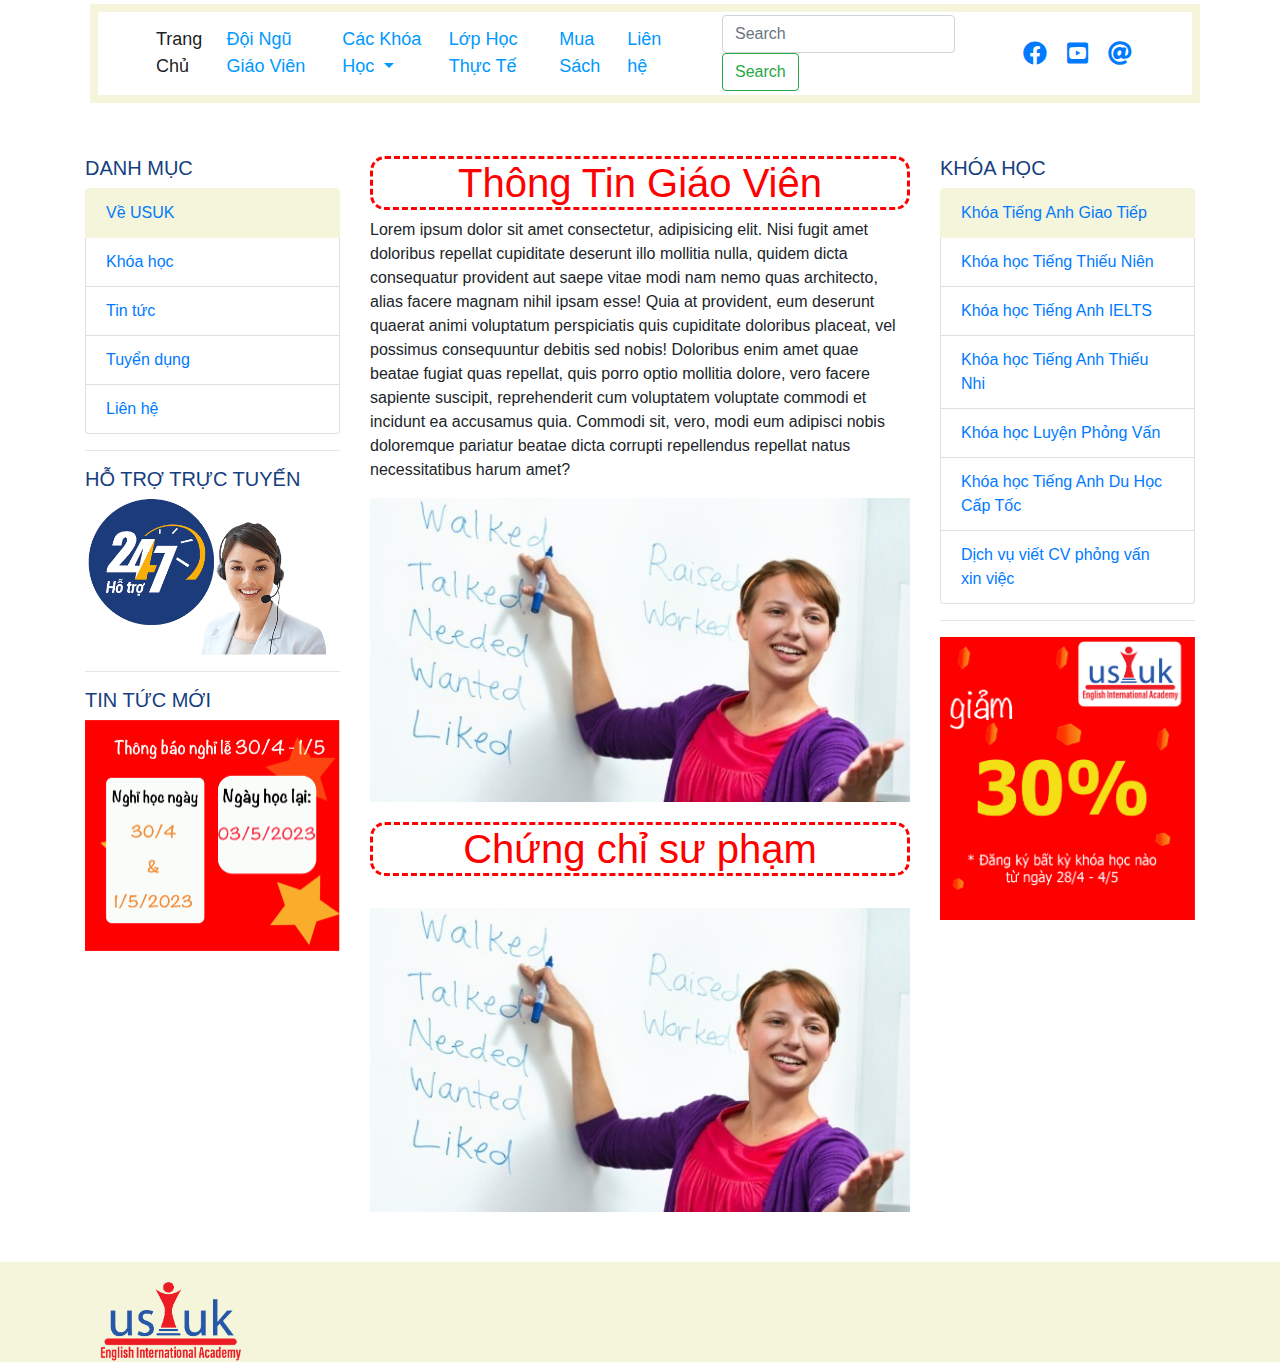
==== index.html @ 17bdf2af "new commit" ====
<!DOCTYPE html>
<html lang="en">
  <head>
    <meta charset="UTF-8" />
    <meta http-equiv="X-UA-Compatible" content="IE=edge" />
    <meta name="viewport" content="width=device-width, initial-scale=1.0" />
    <title>USUK English Cetner</title>

    <link
      rel="stylesheet"
      href="https://cdn.jsdelivr.net/npm/bootstrap@4.0.0/dist/css/bootstrap.min.css"
      integrity="sha384-Gn5384xqQ1aoWXA+058RXPxPg6fy4IWvTNh0E263XmFcJlSAwiGgFAW/dAiS6JXm"
      crossorigin="anonymous"
    />

    <link
      rel="stylesheet"
      href="https://cdn.jsdelivr.net/npm/bootstrap@4.0.0/dist/css/bootstrap.min.css"
      integrity="sha384-Gn5384xqQ1aoWXA+058RXPxPg6fy4IWvTNh0E263XmFcJlSAwiGgFAW/dAiS6JXm"
      crossorigin="anonymous"
    />
    <link
      rel="stylesheet"
      href="https://cdnjs.cloudflare.com/ajax/libs/font-awesome/4.7.0/css/font-awesome.min.css"
    />
    <link rel="stylesheet" href="styles.css" />
    <link
      rel="stylesheet"
      href="https://pro.fontawesome.com/releases/v5.10.0/css/all.css"
    />
  </head>
  <body>
    <div class="nav">
        <!-- <div class="col-sm-3"></div> -->
        <div class="col-sm-12">
          <!-- Nav tabs -->
          <!-- <ul class="nav nav-tabs"> -->
          <nav class="navbar navbar-light" style="border: beige solid 8px">
            <!-- Navbar content -->
            <nav class="navbar navbar-expand-lg navbar-light bg-light">
              <!-- <a class="navbar-brand" href="#">USUK English Center</a> -->
              <button
                class="navbar-toggler"
                type="button"
                data-toggle="collapse"
                data-target="#navbarSupportedContent"
                aria-controls="navbarSupportedContent"
                aria-expanded="false"
                aria-label="Toggle navigation"
              >
                <span class="navbar-toggler-icon"></span>
              </button>
  
              <div class="collapse navbar-collapse" id="navbarSupportedContent">
                <ul class="navbar-nav mr-auto">
                  <li class="nav-item active">
                    <a class="nav-link" href="/index.html"
                      >Trang Chủ<span class="sr-only">(current)</span></a
                    >
                  </li>
                  <li class="nav-item">
                    <a class="nav-link" href="#">Đội Ngũ Giáo Viên</a>
                  </li>
                  <li class="nav-item dropdown">
                    <a
                      class="nav-link dropdown-toggle"
                      href="#"
                      id="navbarDropdown"
                      role="button"
                      data-toggle="dropdown"
                      aria-haspopup="true"
                      aria-expanded="false"
                    >
                      Các Khóa Học
                    </a>
                    <div class="dropdown-menu" aria-labelledby="navbarDropdown">
                      <a class="dropdown-item" href="#">Tiếng Anh Thiếu Nhi</a>
                      <a class="dropdown-item" href="#">Tiếng Anh Thiếu Niên</a>
                      <a class="dropdown-item" href="#">Tiếng Anh Giao Tiếp</a>
                      <a class="dropdown-item" href="#">Luyện Cấp Tốc IELTS</a>
                      <a class="dropdown-item" href="#">Tiếng Anh Phổ Thông</a>
                      <div class="dropdown-divider"></div>
                      <a
                        class="dropdown-item"
                        target="_blank"
                        href="/lienHe.html"
                        >KHÓA SẮP KHAI GIẢNG</a
                      >
                    </div>
                  </li>
                  <!-- <li class="nav-item">
                    <a class="nav-link" href="#">Thành Tích HV Đạt Được</a>
                  </li> -->
                  <li class="nav-item">
                    <a class="nav-link" href="#">Lớp Học Thực Tế</a>
                  </li>
                  <li class="nav-item">
                    <a class="nav-link" href="/shop.html"
                      >Mua Sách</a
                    >
                  </li>
                  <li class="nav-item">
                    <a
                      class="nav-link"
                      target="_blank"
                      href="/lienHe.html"
                      >Liên hệ</a
                    >
                  </li>
                </ul>
                <form class="form-inline my-2 my-lg-0" style="margin-left: 50px">
                  <input
                    class="form-control mr-sm-2"
                    type="search"
                    placeholder="Search"
                    aria-label="Search"
                  />
                  <button
                    class="btn btn-outline-success my-2 my-sm-0"
                    type="submit"
                  >
                    Search
                  </button>
                </form>
  
                <div class="socialmedia">
                  <span style="float: right">
                    <a
                      target="_blank"
                      href="https://www.facebook.com/usukcenterlongthanh"
                    ><i class="fab fa-facebook"></i></a>
                    <a
                      target="_blank"
                      href="https://youtube.com/shorts/Bjj3RxyRH24?feature=share"
                    ><i class="fab fa-youtube-square"></i></a>
                    <a
                      href="mailto:usukenglishcenter@gmail.com"
                    ><i class="fas fa-at"></i></a>
                  </span>
                </div>
              </div>
            </nav>
          </nav>
        </div>
        <!-- <div class="col-sm-3"></div> -->
      </div>

    <div class="container">
      <div class="row">
        <div class="col-sm-3">
          <h5 style="color: #153e7e">DANH MỤC</h5>
          <ul class="list-group">
            <li class="list-group-item active">
              <a href="http://127.0.0.1:5500/thongTinGV.html">Về USUK</a>
            </li>
            <li class="list-group-item"><a href="#">Khóa học</a></li>
            <li class="list-group-item"><a href="#">Tin tức</a></li>
            <li class="list-group-item"><a href="#">Tuyển dụng</a></li>
            <li class="list-group-item">
              <a href="http://127.0.0.1:5500/lienHe.html">Liên hệ</a>
            </li>
          </ul>
          <hr />
          <div>
            <h5 style="color: #153e7e">HỖ TRỢ TRỰC TUYẾN</h5>
            <img
              src="./images/ho-tro.png"
              alt="hotro"
              height="auto"
              width="100%"
              style="position: relative"
            />
          </div>
          <hr />
          <div>
            <h5 style="color: #153e7e">TIN TỨC MỚI</h5>
            <img
              src="./images/thongbaonghi.png"
              alt="thongbaonghile"
              height="auto"
              width="100%"
              style="position: relative"
            />
          </div>
        </div>

        <div class="col-sm-6" style="text-align: center">
          <h1 style="color: red" class="giaoVien">Thông Tin Giáo Viên</h1>
          <p style="text-align: left">
            Lorem ipsum dolor sit amet consectetur, adipisicing elit. Nisi fugit
            amet doloribus repellat cupiditate deserunt illo mollitia nulla,
            quidem dicta consequatur provident aut saepe vitae modi nam nemo
            quas architecto, alias facere magnam nihil ipsam esse! Quia at
            provident, eum deserunt quaerat animi voluptatum perspiciatis quis
            cupiditate doloribus placeat, vel possimus consequuntur debitis sed
            nobis! Doloribus enim amet quae beatae fugiat quas repellat, quis
            porro optio mollitia dolore, vero facere sapiente suscipit,
            reprehenderit cum voluptatem voluptate commodi et incidunt ea
            accusamus quia. Commodi sit, vero, modi eum adipisci nobis
            doloremque pariatur beatae dicta corrupti repellendus repellat natus
            necessitatibus harum amet?
          </p>

          <img
            alt="teacher"
            src="./images/teacher.jpeg"
            height="auto"
            width="100%"
            style="position: relative"
          />
          <br />
          <div class="chungchi">
            <h1 style="color: red" class="giaoVien">Chứng chỉ sư phạm</h1>
            <br />
            <img
              alt="teacher"
              src="./images/teacher.jpeg"
              height="auto"
              width="100%"
              style="position: relative"
            />
          </div>
        </div>

        <div class="col-sm-3">
          <h5 style="color: #153e7e">KHÓA HỌC</h5>
          <ul class="list-group">
            <li class="list-group-item active">
              <a href="#">Khóa Tiếng Anh Giao Tiếp</a>
            </li>
            <li class="list-group-item">
              <a href="#">Khóa học Tiếng Thiếu Niên</a>
            </li>
            <li class="list-group-item">
              <a href="#">Khóa học Tiếng Anh IELTS</a>
            </li>
            <li class="list-group-item">
              <a href="#">Khóa học Tiếng Anh Thiếu Nhi</a>
            </li>
            <li class="list-group-item">
              <a href="#">Khóa học Luyện Phỏng Vấn</a>
            </li>
            <li class="list-group-item">
              <a href="#">Khóa học Tiếng Anh Du Học Cấp Tốc</a>
            </li>
            <li class="list-group-item">
              <a href="#">Dịch vụ viết CV phỏng vấn xin việc</a>
            </li>
          </ul>
          <hr />

          <img
            src="./images/PROMOTION.png"
            alt="khuyenmai"
            height="auto"
            width="100%"
            style="position: relative"
          />
        </div>
      </div>
    </div>

    <!-- footer -->

    <footer class="footer">
      <!-- Copyright -->
      <!-- <div class="footer-copyright text-center py-3">
      <a href="#" style="color: yellow;"> USUK ENGLISH CENTER</a>
      <h6>19 Hai Bà Trưng, Long Thành, Đồng Nai</h6>
    </div> -->
      <div>
        <div class="container">
          <div class="row">
            <div class="col-9">
              <div class="container">
                <div class="row">
                  <div class="col-3">
                    <img
                      src="./images/logousk.png"
                      style="height: 80px; width: auto"
                    />
                  </div>
                  <!-- <div class="col-9">
                    <ul style="list-style:none;">
                      <li>Phone: 090 222 7765</li>
                      <li>Email:usukenglishcenter@gmail.com</li>
                      <li>Address: 19 Hai Ba Trung, Long Thanh, Dong Nai</li>
                      <li></li>
                      <li></li>
                    </ul>  
                  </div> -->
                </div>
              </div>
              <div class="col-3">
                <!-- <div class="socialmediafooter">
                  <span >
                    <a
                      target="_blank"
                      href="https://www.facebook.com/usukcenterlongthanh"
                      class="fa fa-facebook"
                    ></a>
                    <a
                      target="_blank"
                      href="https://youtube.com/shorts/Bjj3RxyRH24?feature=share"
                      class="fa fa-youtube"
                    ></a>
                    <a
                      href="mailto:usukenglishcenter@gmail.com"
                      class="fa fa-envelope"
                    ></a>
                  </span>
                </div> -->
              </div>
            </div>
          </div>
        </div>
      </div>
      <!-- Copyright -->
    </footer>

    <script
      src="https://code.jquery.com/jquery-3.2.1.slim.min.js"
      integrity="sha384-KJ3o2DKtIkvYIK3UENzmM7KCkRr/rE9/Qpg6aAZGJwFDMVNA/GpGFF93hXpG5KkN"
      crossorigin="anonymous"
    ></script>
    <script
      src="https://cdn.jsdelivr.net/npm/popper.js@1.12.9/dist/umd/popper.min.js"
      integrity="sha384-ApNbgh9B+Y1QKtv3Rn7W3mgPxhU9K/ScQsAP7hUibX39j7fakFPskvXusvfa0b4Q"
      crossorigin="anonymous"
    ></script>
    <script
      src="https://cdn.jsdelivr.net/npm/bootstrap@4.0.0/dist/js/bootstrap.min.js"
      integrity="sha384-JZR6Spejh4U02d8jOt6vLEHfe/JQGiRRSQQxSfFWpi1MquVdAyjUar5+76PVCmYl"
      crossorigin="anonymous"
    ></script>
  </body>
</html>
---- styles.css ----
@import url("https://fonts.googleapis.com/css2?family=Spartan:wght@100;200;300;400;500;600;700;800;900&display=swap");

html {
    box-sizing: border-box;
}

.nav {
    margin-bottom: 50px;
    font-size: large;
    padding-left: 25px;
    padding-right: 15px;
}

.giaoVien {
    border-style: dashed;
    /* background-color:#cc99ff; */
    border-radius: 15px;
}

.chungchi {
    margin-top: 20px;
}

.footer {
    background-color: beige;
    height: 100px;
    width: auto;
    padding-top: 20px;
    margin-top: 50px;
}

.navbar navbar-light {
    margin-right: 0%;
    margin-left: 0%;
}

.navbar {
    padding: 0em 0em;
    margin: 0.2em 0.5em;
    margin-left: 50px;
    margin-right: 50px;
}

.bg-light {
    background-color: white !important;
}

.dropdown-menu:hover {
    color: red;
}

.navbar-light .navbar-nav .nav-link {
    color: #0099ff;
}

.navbar-light .navbar-nav .nav-link.disabled {
    color: #0099ff;
}

.socialmedia span {
    display: flex;
    align-items: center;
    justify-content: center;
}

.socialmedia a {
    display: grid;
    list-style: none;
    padding: 10px;
    position: relative;
}

.socialmedia i {
    padding: 0;
    font-size: 24px;
}


/* form */

body {
    font-family: Arial, Helvetica, sans-serif;
}

* {
    box-sizing: border-box;
}

/* Style inputs */
input[type="text"],
select,
textarea {
    width: 100%;
    padding: 12px;
    border: 1px solid #ccc;
    margin-top: 6px;
    margin-bottom: 16px;
    resize: vertical;
}

input[type="email"],
select,
textarea {
    width: 100%;
    padding: 12px;
    border: 1px solid #ccc;
    margin-top: 6px;
    margin-bottom: 16px;
    resize: vertical;
}

input[type="number"],
select,
textarea {
    width: 100%;
    padding: 12px;
    border: 1px solid #ccc;
    margin-top: 6px;
    margin-bottom: 16px;
    resize: vertical;
}

input[type="submit"] {
    background-color: #04aa6d;
    color: white;
    padding: 12px 20px;
    border: none;
    cursor: pointer;
}

input[type="submit"]:hover {
    background-color: #45a049;
}

/* Style the container/contact section */
.lienhethongtin .container {
    border-radius: 5px;
    background-color: #f2f2f2;
    padding: 10px;
}

/* Create two columns that float next to eachother */
.column {
    float: left;
    width: 50%;
    margin-top: 6px;
    padding: 20px;
}

/* Clear floats after the columns */
.row:after {
    content: "";
    display: table;
    clear: both;
}

/* Responsive layout - when the screen is less than 600px wide, make the two columns stack on top of each other instead of next to each other */
@media screen and (max-width: 600px) {

    .column,
    input[type="submit"] {
        width: 100%;
        margin-top: 0;
    }
}

/* lienhenchungtoi */
.lienhechungtoi {
    margin-left: 20px;
    margin-right: 20px;
}

table.center {
    margin-left: auto;
    margin-right: auto;
}

/* footer */
.footer {
    background-color: beige;
    height: 100px;
    width: auto;
    padding-top: 20px;
    margin-top: 50px;
}

html {
    box-sizing: border-box;
}

.nav {
    margin-bottom: 50px;
    font-size: large;
    padding-left: 25px;
    padding-right: 15px;
}

.giaoVien {
    border-style: dashed;
    /* background-color:#cc99ff; */
    border-radius: 15px;
}

.chungchi {
    margin-top: 20px;
}


.navbar navbar-light {
    margin-right: 0%;
    margin-left: 0%;
}

.navbar {
    padding: 0em 0em;
    margin: 0.2em 0.5em;
    margin-left: 50px;
    margin-right: 50px;
}

.bg-light {
    background-color: white !important;
}

.dropdown-menu:hover {
    color: red;
}

.navbar-light .navbar-nav .nav-link {
    color: #0099ff;
}

.navbar-light .navbar-nav .nav-link.disabled {
    color: #0099ff;
}

.socialmedia {
    margin-left: 50px;
    size: 4;
}

.fa {
    color: #0099ff;
    height: 30px;
    width: 30px;
    font-size: 30px;
}

.fa-youtube,
.fa-envelope {
    color: red;
    height: 30px;
    width: 30px;
    font-size: 30px;
    margin-left: 15px;
}

/* danh muc  */
.list-group-item.active {
    z-index: 2;
    color: #fff;
    background-color: beige;
    border-color: beige;
}

a:hover {
    color: red;
    text-decoration: none;
}

/* footer */
.footer {
    background-color: beige;
    height: 100px;
    width: auto;
    padding-top: 20px;
    margin-top: 50px;
}

/* this is Thanh */
.section-p1 {
    padding: 40px 80px;
    box-sizing: border-box;
    font-family: sans-serif;
}

.section-p1 h1 {
    font-size: 50px;
    line-height: 64px;
    color: #222;
}

.section-p1 h2 {
    font-size: 46px;
    line-height: 54px;
    color: #222;
}

.section-p1 h4 {
    font-size: 20px;
    color: #222;
}

.section-p1 h6 {
    font-weight: 700;
    font-size: 12px;
}

.section-p1 p {
    font-size: 16px;
    color: #465b52;
    margin: 15px 0 20px 0;
}

#product1 {
    text-align: center;
}

#product1 .pro {
    width: 23%;
    min-width: 250px;
    padding: 10px 12px;
    border: 1px solid #cce7d0;
    border-radius: 25px;
    cursor: pointer;
    box-shadow: 20px 20px 30px rgba(0, 0, 0, 0.02);
    margin: 15px 0;
    transition: 0.3s ease;
    position: relative;
}

#product1 .pro:hover {
    box-shadow: 20px 20px 30px rgba(0, 0, 0, 0.06);
}

#product1 .pro img {
    max-height: 300px;
    max-width: 300px;
    border-radius: 20px
}

#product1 .pro .desc {
    text-align: start;
    padding: 10px 0;
}

#product1 .pro .desc span {
    color: #606063;
    font-size: 12px;
}

#product1 .pro .desc h5 {
    padding-top: 7px;
    color: #1a1a1a;
    font-size: 14px;
}

#product1 .pro .desc .star {
    font-size: 12px;
    color: rgb(243, 181, 25)
}

#product1 .pro .desc h4 {
    padding-top: 7px;
    font-size: 15px;
    font-weight: 700;
}

#product1 .pro .cart {
    width: 40px;
    height: 40px;
    line-height: 40px;
    border-radius: 50px;
    background-color: #e8f6ea;
    font-weight: 500;
    color: #088178;
    border: 1px solid #088178;
    position: absolute;
    bottom: 10px;
    right: 10px;
}

#product1 .pro-container {
    display: flex;
    justify-content: space-between;
    padding-top: 20px;
    flex-wrap: wrap;
}
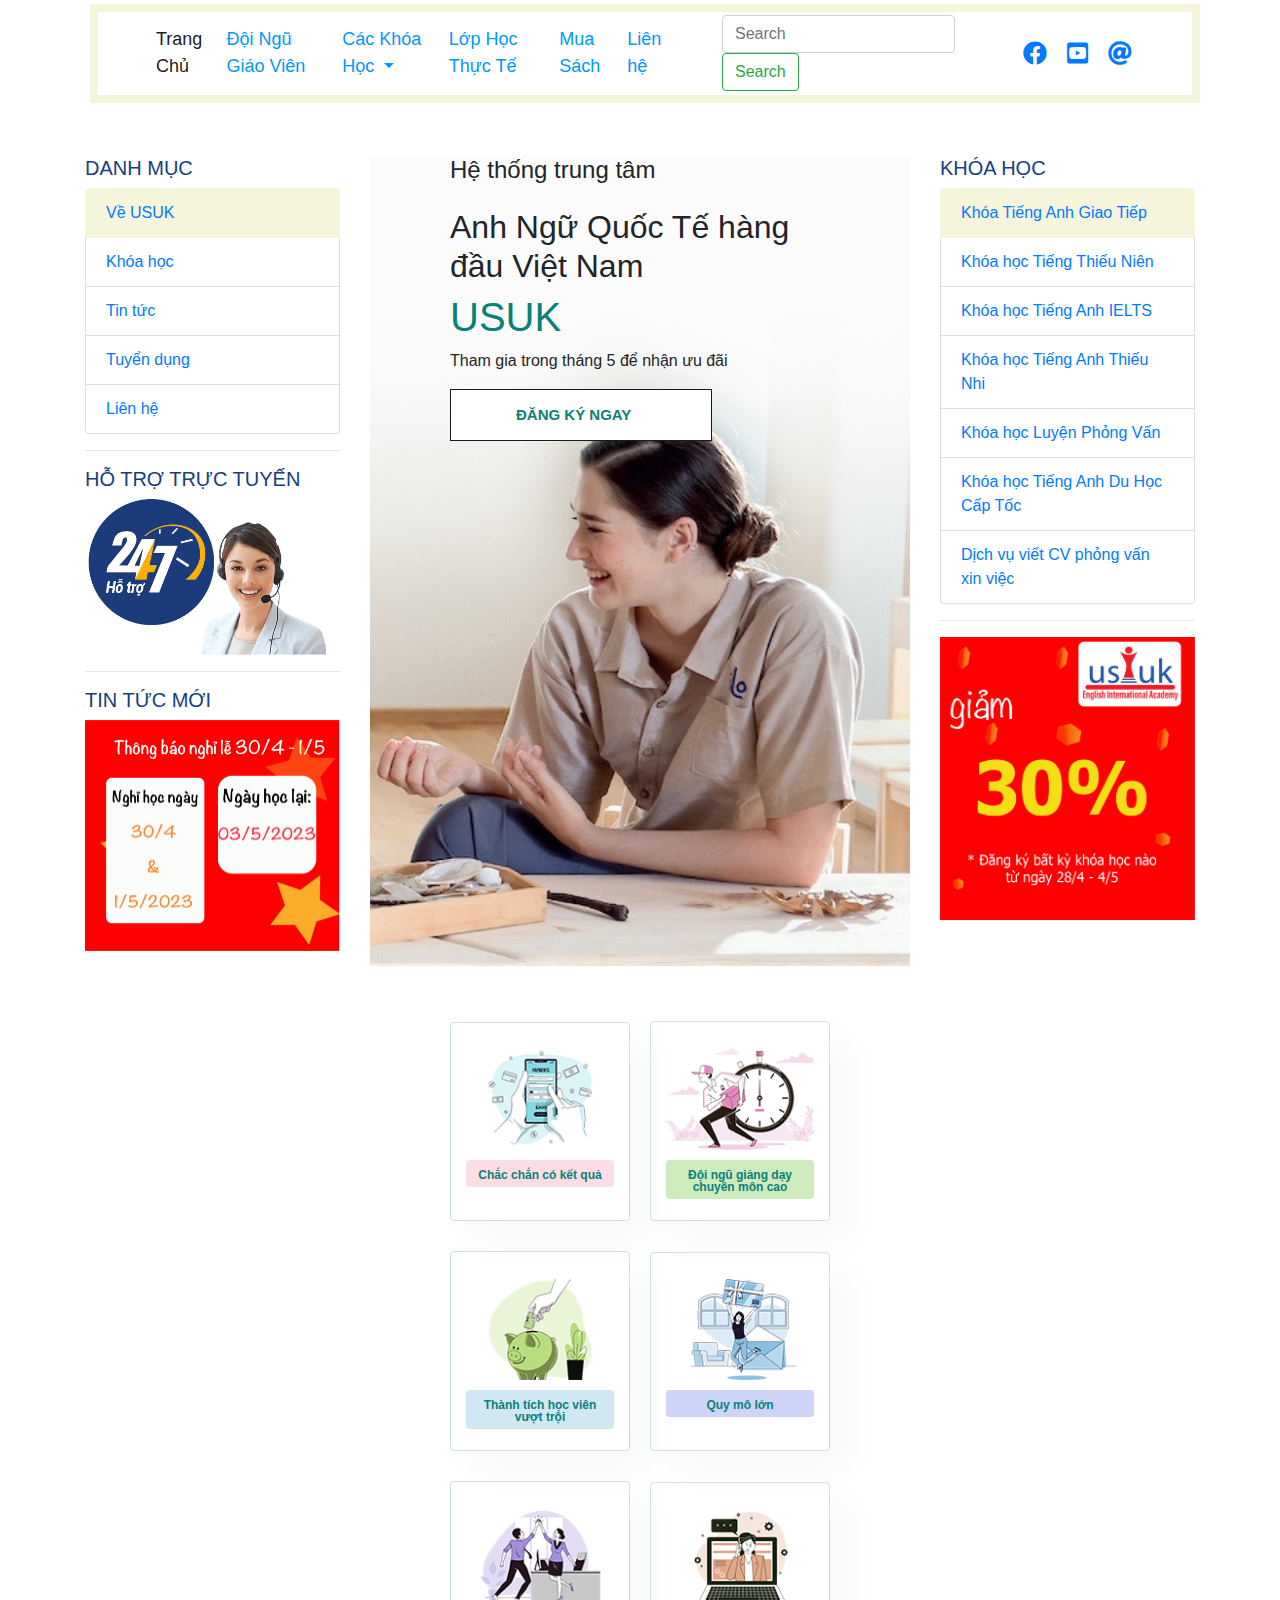
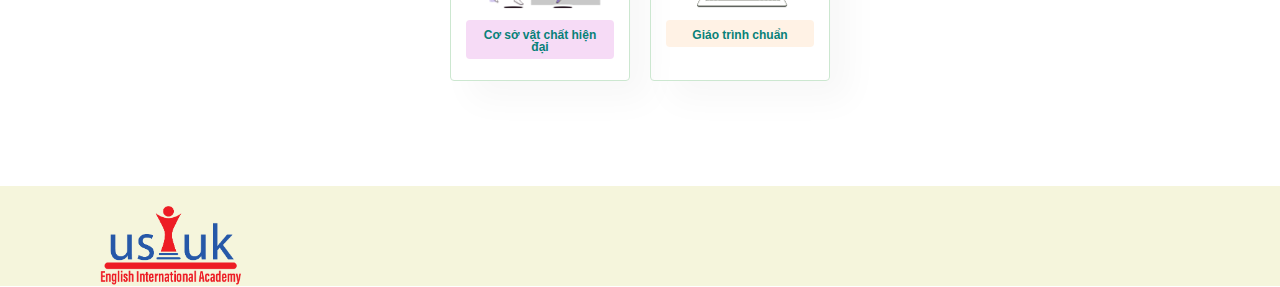
==== commit 56d4a42f: "commit" ====
--- a/index.html
+++ b/index.html
@@ -31,123 +31,117 @@
   </head>
   <body>
     <div class="nav">
-        <!-- <div class="col-sm-3"></div> -->
-        <div class="col-sm-12">
-          <!-- Nav tabs -->
-          <!-- <ul class="nav nav-tabs"> -->
-          <nav class="navbar navbar-light" style="border: beige solid 8px">
-            <!-- Navbar content -->
-            <nav class="navbar navbar-expand-lg navbar-light bg-light">
-              <!-- <a class="navbar-brand" href="#">USUK English Center</a> -->
-              <button
-                class="navbar-toggler"
-                type="button"
-                data-toggle="collapse"
-                data-target="#navbarSupportedContent"
-                aria-controls="navbarSupportedContent"
-                aria-expanded="false"
-                aria-label="Toggle navigation"
-              >
-                <span class="navbar-toggler-icon"></span>
-              </button>
-  
-              <div class="collapse navbar-collapse" id="navbarSupportedContent">
-                <ul class="navbar-nav mr-auto">
-                  <li class="nav-item active">
-                    <a class="nav-link" href="/index.html"
-                      >Trang Chủ<span class="sr-only">(current)</span></a
+      <!-- <div class="col-sm-3"></div> -->
+      <div class="col-sm-12">
+        <!-- Nav tabs -->
+        <!-- <ul class="nav nav-tabs"> -->
+        <nav class="navbar navbar-light" style="border: beige solid 8px">
+          <!-- Navbar content -->
+          <nav class="navbar navbar-expand-lg navbar-light bg-light">
+            <!-- <a class="navbar-brand" href="#">USUK English Center</a> -->
+            <button
+              class="navbar-toggler"
+              type="button"
+              data-toggle="collapse"
+              data-target="#navbarSupportedContent"
+              aria-controls="navbarSupportedContent"
+              aria-expanded="false"
+              aria-label="Toggle navigation"
+            >
+              <span class="navbar-toggler-icon"></span>
+            </button>
+
+            <div class="collapse navbar-collapse" id="navbarSupportedContent">
+              <ul class="navbar-nav mr-auto">
+                <li class="nav-item active">
+                  <a class="nav-link" href="/index.html"
+                    >Trang Chủ<span class="sr-only">(current)</span></a
+                  >
+                </li>
+                <li class="nav-item">
+                  <a class="nav-link" href="#">Đội Ngũ Giáo Viên</a>
+                </li>
+                <li class="nav-item dropdown">
+                  <a
+                    class="nav-link dropdown-toggle"
+                    href="#"
+                    id="navbarDropdown"
+                    role="button"
+                    data-toggle="dropdown"
+                    aria-haspopup="true"
+                    aria-expanded="false"
+                  >
+                    Các Khóa Học
+                  </a>
+                  <div class="dropdown-menu" aria-labelledby="navbarDropdown">
+                    <a class="dropdown-item" href="#">Tiếng Anh Thiếu Nhi</a>
+                    <a class="dropdown-item" href="#">Tiếng Anh Thiếu Niên</a>
+                    <a class="dropdown-item" href="#">Tiếng Anh Giao Tiếp</a>
+                    <a class="dropdown-item" href="#">Luyện Cấp Tốc IELTS</a>
+                    <a class="dropdown-item" href="#">Tiếng Anh Phổ Thông</a>
+                    <div class="dropdown-divider"></div>
+                    <a class="dropdown-item" target="_blank" href="/lienHe.html"
+                      >KHÓA SẮP KHAI GIẢNG</a
                     >
-                  </li>
-                  <li class="nav-item">
-                    <a class="nav-link" href="#">Đội Ngũ Giáo Viên</a>
-                  </li>
-                  <li class="nav-item dropdown">
-                    <a
-                      class="nav-link dropdown-toggle"
-                      href="#"
-                      id="navbarDropdown"
-                      role="button"
-                      data-toggle="dropdown"
-                      aria-haspopup="true"
-                      aria-expanded="false"
-                    >
-                      Các Khóa Học
-                    </a>
-                    <div class="dropdown-menu" aria-labelledby="navbarDropdown">
-                      <a class="dropdown-item" href="#">Tiếng Anh Thiếu Nhi</a>
-                      <a class="dropdown-item" href="#">Tiếng Anh Thiếu Niên</a>
-                      <a class="dropdown-item" href="#">Tiếng Anh Giao Tiếp</a>
-                      <a class="dropdown-item" href="#">Luyện Cấp Tốc IELTS</a>
-                      <a class="dropdown-item" href="#">Tiếng Anh Phổ Thông</a>
-                      <div class="dropdown-divider"></div>
-                      <a
-                        class="dropdown-item"
-                        target="_blank"
-                        href="/lienHe.html"
-                        >KHÓA SẮP KHAI GIẢNG</a
-                      >
-                    </div>
-                  </li>
-                  <!-- <li class="nav-item">
+                  </div>
+                </li>
+                <!-- <li class="nav-item">
                     <a class="nav-link" href="#">Thành Tích HV Đạt Được</a>
                   </li> -->
-                  <li class="nav-item">
-                    <a class="nav-link" href="#">Lớp Học Thực Tế</a>
-                  </li>
-                  <li class="nav-item">
-                    <a class="nav-link" href="/shop.html"
-                      >Mua Sách</a
-                    >
-                  </li>
-                  <li class="nav-item">
-                    <a
-                      class="nav-link"
-                      target="_blank"
-                      href="/lienHe.html"
-                      >Liên hệ</a
-                    >
-                  </li>
-                </ul>
-                <form class="form-inline my-2 my-lg-0" style="margin-left: 50px">
-                  <input
-                    class="form-control mr-sm-2"
-                    type="search"
-                    placeholder="Search"
-                    aria-label="Search"
-                  />
-                  <button
-                    class="btn btn-outline-success my-2 my-sm-0"
-                    type="submit"
+                <li class="nav-item">
+                  <a class="nav-link" href="#">Lớp Học Thực Tế</a>
+                </li>
+                <li class="nav-item">
+                  <a class="nav-link" href="/shop.html">Mua Sách</a>
+                </li>
+                <li class="nav-item">
+                  <a class="nav-link" target="_blank" href="/lienHe.html"
+                    >Liên hệ</a
                   >
-                    Search
-                  </button>
-                </form>
-  
-                <div class="socialmedia">
-                  <span style="float: right">
-                    <a
-                      target="_blank"
-                      href="https://www.facebook.com/usukcenterlongthanh"
-                    ><i class="fab fa-facebook"></i></a>
-                    <a
-                      target="_blank"
-                      href="https://youtube.com/shorts/Bjj3RxyRH24?feature=share"
-                    ><i class="fab fa-youtube-square"></i></a>
-                    <a
-                      href="mailto:usukenglishcenter@gmail.com"
-                    ><i class="fas fa-at"></i></a>
-                  </span>
-                </div>
+                </li>
+              </ul>
+              <form class="form-inline my-2 my-lg-0" style="margin-left: 50px">
+                <input
+                  class="form-control mr-sm-2"
+                  type="search"
+                  placeholder="Search"
+                  aria-label="Search"
+                />
+                <button
+                  class="btn btn-outline-success my-2 my-sm-0"
+                  type="submit"
+                >
+                  Search
+                </button>
+              </form>
+
+              <div class="socialmedia">
+                <span style="float: right">
+                  <a
+                    target="_blank"
+                    href="https://www.facebook.com/usukcenterlongthanh"
+                    ><i class="fab fa-facebook"></i
+                  ></a>
+                  <a
+                    target="_blank"
+                    href="https://youtube.com/shorts/Bjj3RxyRH24?feature=share"
+                    ><i class="fab fa-youtube-square"></i
+                  ></a>
+                  <a href="mailto:usukenglishcenter@gmail.com"
+                    ><i class="fas fa-at"></i
+                  ></a>
+                </span>
               </div>
-            </nav>
+            </div>
           </nav>
-        </div>
-        <!-- <div class="col-sm-3"></div> -->
+        </nav>
       </div>
+      <!-- <div class="col-sm-3"></div> -->
+    </div>
 
     <div class="container">
       <div class="row">
-        <div class="col-sm-3">
+        <div id="col-left" class="col-sm-3">
           <h5 style="color: #153e7e">DANH MỤC</h5>
           <ul class="list-group">
             <li class="list-group-item active">
@@ -185,44 +179,43 @@
         </div>
 
         <div class="col-sm-6" style="text-align: center">
-          <h1 style="color: red" class="giaoVien">Thông Tin Giáo Viên</h1>
-          <p style="text-align: left">
-            Lorem ipsum dolor sit amet consectetur, adipisicing elit. Nisi fugit
-            amet doloribus repellat cupiditate deserunt illo mollitia nulla,
-            quidem dicta consequatur provident aut saepe vitae modi nam nemo
-            quas architecto, alias facere magnam nihil ipsam esse! Quia at
-            provident, eum deserunt quaerat animi voluptatum perspiciatis quis
-            cupiditate doloribus placeat, vel possimus consequuntur debitis sed
-            nobis! Doloribus enim amet quae beatae fugiat quas repellat, quis
-            porro optio mollitia dolore, vero facere sapiente suscipit,
-            reprehenderit cum voluptatem voluptate commodi et incidunt ea
-            accusamus quia. Commodi sit, vero, modi eum adipisci nobis
-            doloremque pariatur beatae dicta corrupti repellendus repellat natus
-            necessitatibus harum amet?
-          </p>
-
-          <img
-            alt="teacher"
-            src="./images/teacher.jpeg"
-            height="auto"
-            width="100%"
-            style="position: relative"
-          />
-          <br />
-          <div class="chungchi">
-            <h1 style="color: red" class="giaoVien">Chứng chỉ sư phạm</h1>
-            <br />
-            <img
-              alt="teacher"
-              src="./images/teacher.jpeg"
-              height="auto"
-              width="100%"
-              style="position: relative"
-            />
-          </div>
+          <section id="hero">
+            <h4>Hệ thống trung tâm</h4>
+            <h2>Anh Ngữ Quốc Tế hàng đầu Việt Nam</h2>
+            <h1>USUK</h1>
+            <p>Tham gia trong tháng 5 để nhận ưu đãi</p>
+            <button>ĐĂNG KÝ NGAY</button>
+        </section>
+        <section id="feature" class="section-p1">
+          <div class="fe-box">
+              <img src="img/features/f1.png" alt="">
+              <h6>Chắc chắn có kết quả</h6>
+          </div>
+          <div class="fe-box">
+              <img src="img/features/f2.png" alt="">
+              <h6>Đội ngũ giảng dạy chuyên môn cao</h6>
+          </div>
+          <div class="fe-box">
+              <img src="img/features/f3.png" alt="">
+              <h6>Thành tích học viên vượt trội</h6>
+          </div>
+          <div class="fe-box">
+              <img src="img/features/f4.png" alt="">
+              <h6>Quy mô lớn</h6>
+          </div>
+          <div class="fe-box">
+              <img src="img/features/f5.png" alt="">
+              <h6>Cơ sở vật chất hiện đại</h6>
+          </div>
+          <div class="fe-box">
+              <img src="img/features/f6.png" alt="">
+              <h6>Giáo trình chuẩn</h6>
+          </div>
+          
+      </section>
         </div>
-
-        <div class="col-sm-3">
+        
+        <div id="col-right" class="col-sm-3">
           <h5 style="color: #153e7e">KHÓA HỌC</h5>
           <ul class="list-group">
             <li class="list-group-item active">
@@ -258,8 +251,10 @@
           />
         </div>
       </div>
+      
     </div>
 
+    
     <!-- footer -->
 
     <footer class="footer">
--- a/styles.css
+++ b/styles.css
@@ -1,4 +1,8 @@
 @import url("https://fonts.googleapis.com/css2?family=Spartan:wght@100;200;300;400;500;600;700;800;900&display=swap");
+
+* {
+    font-family: 'Segoe UI', Tahoma, Geneva, Verdana, sans-serif;
+}
 
 html {
     box-sizing: border-box;
@@ -153,6 +157,7 @@
     display: table;
     clear: both;
 }
+
 
 /* Responsive layout - when the screen is less than 600px wide, make the two columns stack on top of each other instead of next to each other */
 @media screen and (max-width: 600px) {
@@ -385,4 +390,95 @@
     justify-content: space-between;
     padding-top: 20px;
     flex-wrap: wrap;
+}
+
+#hero {
+    background-image: url("img/hero4.jpg");
+    height: 90vh;
+    width: 100%;
+    background-size: cover;
+    background-position: top 25% right 0%;
+    padding: 0 80px;
+    display: flex;
+    flex-direction: column;
+    align-items: flex-start;
+    justify-content: start;
+    text-align: left;
+}
+
+#hero h4 {
+    padding-bottom: 15px;
+}
+
+#hero h1 {
+    color: #088178;
+}
+
+#hero button {
+    color: #088178;
+    background-color: white;
+    border: 1px solid #1a1a1a;
+    padding: 14px 80px 14px 65px;
+    background-repeat: no-repeat;
+    cursor: pointer;
+    font-weight: 700;
+    font-size: 15px;
+    border-radius: ;
+}
+
+#feature {
+    display: flex;
+    align-items: center;
+    justify-content: space-between;
+    flex-wrap: wrap;
+    margin-right: 0px;
+    margin-left: 0px;
+}
+
+#feature .fe-box {
+    width: 180px;
+    max-height: 200px;
+    text-align: center;
+    padding: 25px 15px;
+    box-shadow: 20px 20px 34px rgba(0, 0, 0, 0.03);
+    border: 1px solid #cce7d0;
+    border-radius: 4px;
+    margin: 15px 0;
+}
+
+#feature .fe-box:hover {
+    box-shadow: 10px 10px 54px rgba(70, 62, 221, 0.1);
+}
+
+#feature .fe-box img {
+    width: 100%;
+    margin-bottom: 10px;
+}
+
+#feature .fe-box h6 {
+    padding: 9px 8px 6px 8px;
+    line-height: 1;
+    border-radius: 4px;
+    color: #088178;
+    background-color: #fddde4;
+}
+
+#feature .fe-box:nth-child(2) h6 {
+    background-color: #cdebbc;
+}
+
+#feature .fe-box:nth-child(3) h6 {
+    background-color: #d1e8f2;
+}
+
+#feature .fe-box:nth-child(4) h6 {
+    background-color: #cdd4f8;
+}
+
+#feature .fe-box:nth-child(5) h6 {
+    background-color: #f6dbf6;
+}
+
+#feature .fe-box:nth-child(6) h6 {
+    background-color: #fff2e5;
 }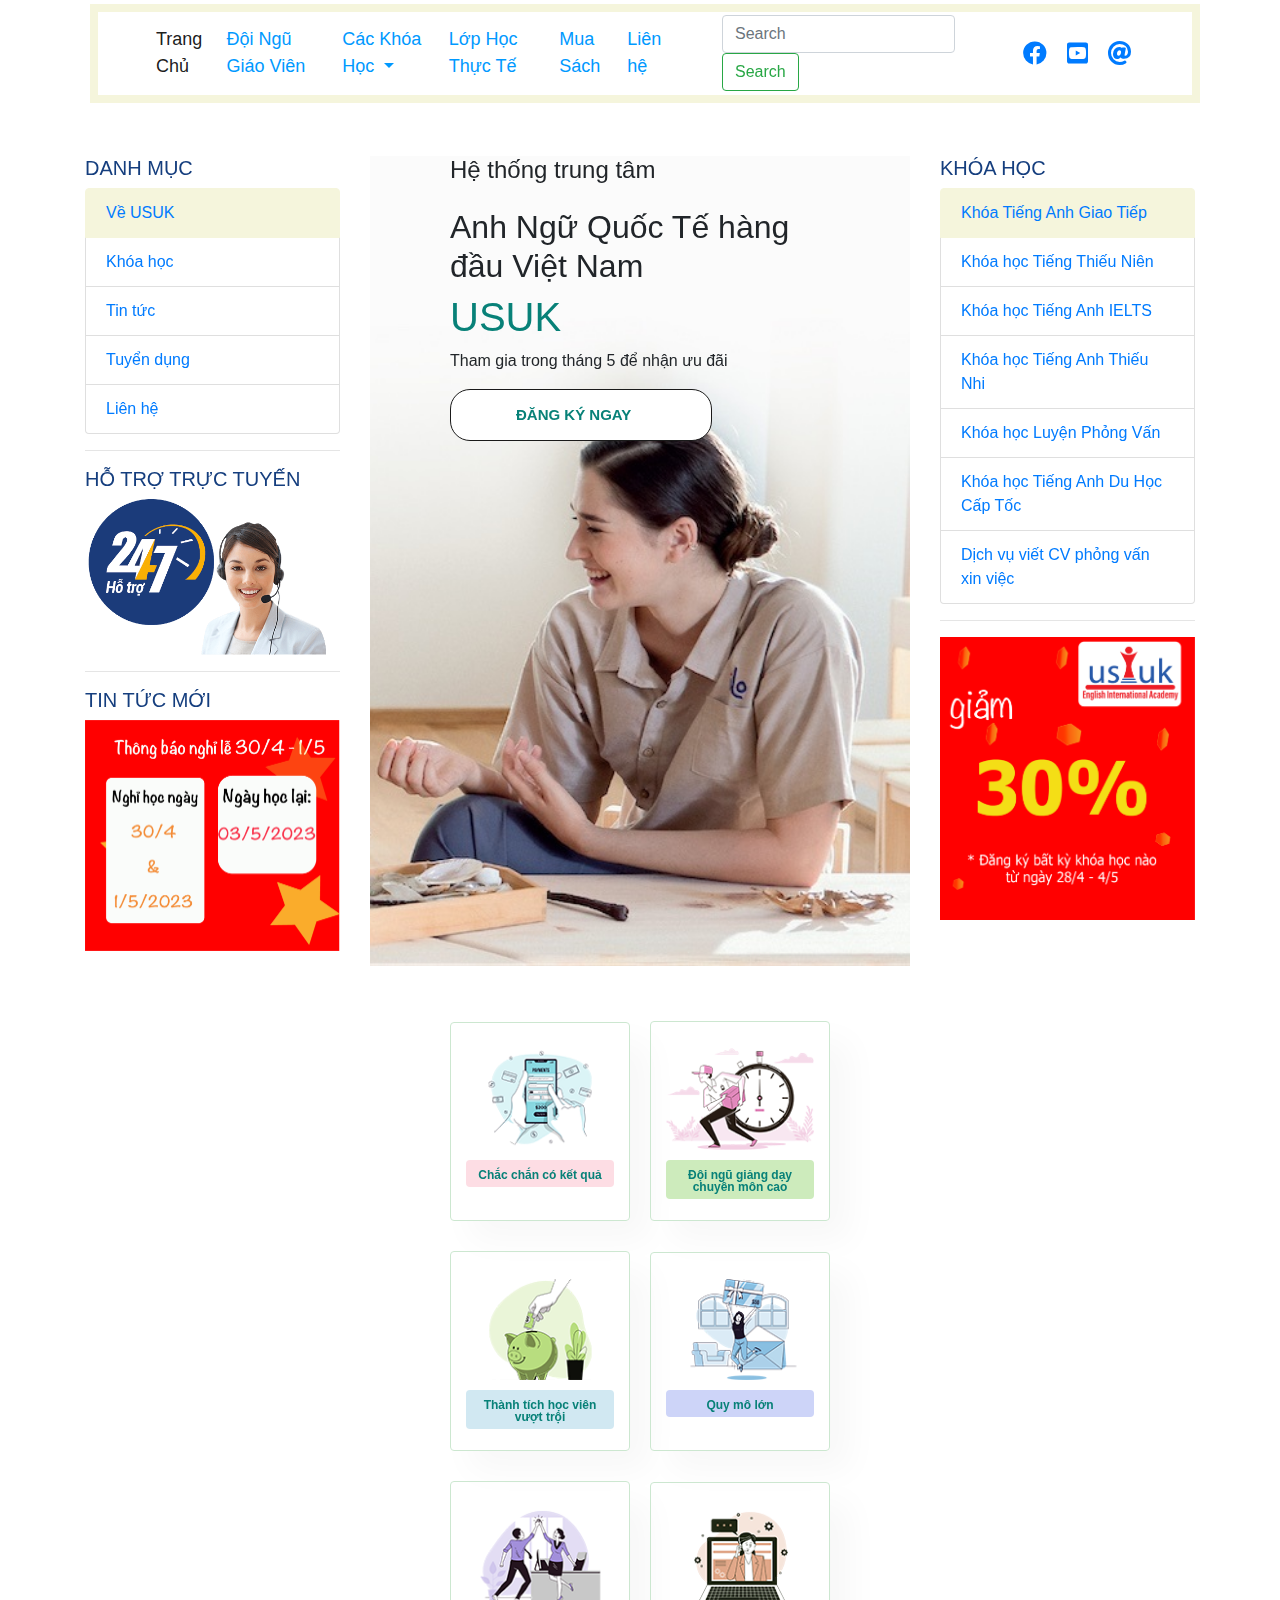
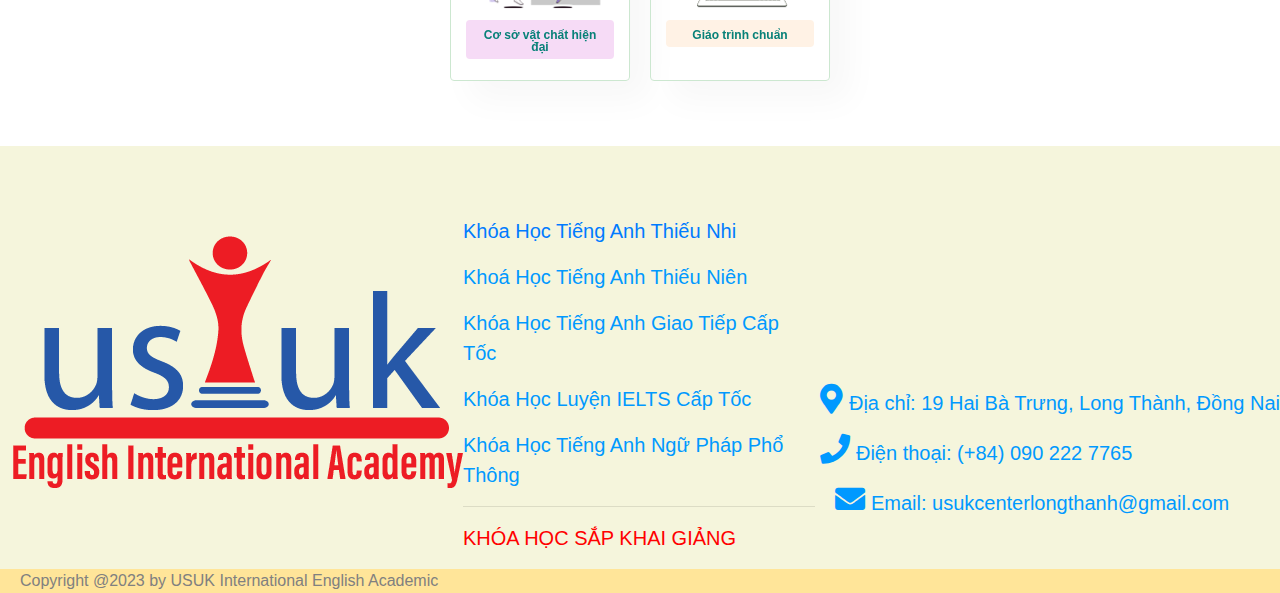
==== commit 9b6817e5: "footer" ====
--- a/index.html
+++ b/index.html
@@ -255,63 +255,45 @@
     </div>
 
     
-    <!-- footer -->
-
-    <footer class="footer">
-      <!-- Copyright -->
-      <!-- <div class="footer-copyright text-center py-3">
-      <a href="#" style="color: yellow;"> USUK ENGLISH CENTER</a>
-      <h6>19 Hai Bà Trưng, Long Thành, Đồng Nai</h6>
-    </div> -->
-      <div>
-        <div class="container">
-          <div class="row">
-            <div class="col-9">
-              <div class="container">
-                <div class="row">
-                  <div class="col-3">
-                    <img
-                      src="./images/logousk.png"
-                      style="height: 80px; width: auto"
-                    />
-                  </div>
-                  <!-- <div class="col-9">
-                    <ul style="list-style:none;">
-                      <li>Phone: 090 222 7765</li>
-                      <li>Email:usukenglishcenter@gmail.com</li>
-                      <li>Address: 19 Hai Ba Trung, Long Thanh, Dong Nai</li>
-                      <li></li>
-                      <li></li>
-                    </ul>  
-                  </div> -->
-                </div>
+ 
+
+      <!-- footer -->
+      <footer class="footer">
+        <div class="footer_grid">
+          <div class="footer_grid-item1">
+              <img src="./images/logousk.png" alt="logo">
+             
+          </div>
+          <div class="footer_grid-item2">
+              <p><a href="http://127.0.0.1:5500/DoAnCuoiKyThietKeWebUIT/thieuNhi.html">Khóa Học Tiếng Anh Thiếu Nhi</a></p>
+              <p>Khoá Học Tiếng Anh Thiếu Niên</p>
+              <p>Khóa Học Tiếng Anh Giao Tiếp Cấp Tốc</p>
+              <p>Khóa Học Luyện IELTS Cấp Tốc</p>
+              <p>Khóa Học Tiếng Anh Ngữ Pháp Phổ Thông</p>
+              <hr>
+              <p style="color: red;">KHÓA HỌC SẮP KHAI GIẢNG</p>
+          </div>
+          <div class="footer_grid-item3">
+              <div id="map" style="padding-right: 150px; padding-bottom: 10px;">
+                  <iframe  "um-" src="https://www.google.com/maps/embed?pb=!1m18!1m12!1m3!1d3919.393789991434!2d106.95354599999999!3d10.7811215!2m3!1f0!2f0!3f0!3m2!1i1024!2i768!4f13.1!3m3!1m2!1s0x31751f2ead438e0d%3A0x57b81476e3049d36!2zMTkgSGFpIELDoCBUcsawbmcsIFRULiBMb25nIFRow6BuaCwgTG9uZyBUaMOgbmgsIMSQ4buTbmcgTmFp!5e0!3m2!1sen!2s!4v1665562064018!5m2!1sen!2s" width="100%" height="auto" style="border:0;" allowfullscreen="" loading="lazy" referrerpolicy="no-referrer-when-downgrade"></iframe>
               </div>
-              <div class="col-3">
-                <!-- <div class="socialmediafooter">
-                  <span >
-                    <a
-                      target="_blank"
-                      href="https://www.facebook.com/usukcenterlongthanh"
-                      class="fa fa-facebook"
-                    ></a>
-                    <a
-                      target="_blank"
-                      href="https://youtube.com/shorts/Bjj3RxyRH24?feature=share"
-                      class="fa fa-youtube"
-                    ></a>
-                    <a
-                      href="mailto:usukenglishcenter@gmail.com"
-                      class="fa fa-envelope"
-                    ></a>
-                  </span>
-                </div> -->
-              </div>
+              <p><i class="fas fa-map-marker-alt" style="font-size: 30px;"></i>
+                  Địa chỉ: 19 Hai Bà Trưng, Long Thành, Đồng Nai</p>
+              <p><i class="fa fa-phone" style="font-size: 30px;"></i>
+                  Điện thoại: (+84) 090 222 7765 </p>
+              <p><i class="fa fa-envelope" style="font-size: 30px; color:#0099ff;"></i>
+                  Email: usukcenterlongthanh@gmail.com</p>
+              
+          </div>
+         
+        </div>
+        <!-- Copyright --> 
+           <!-- Copyright --> 
+           <div class="copyright">
+              <p style="margin-bottom: 0px; color: gray;">Copyright @2023 by USUK International English Academic</p>
             </div>
-          </div>
-        </div>
-      </div>
-      <!-- Copyright -->
-    </footer>
+      </footer>
+
 
     <script
       src="https://code.jquery.com/jquery-3.2.1.slim.min.js"
--- a/styles.css
+++ b/styles.css
@@ -1,484 +1,537 @@
 @import url("https://fonts.googleapis.com/css2?family=Spartan:wght@100;200;300;400;500;600;700;800;900&display=swap");
 
 * {
-    font-family: 'Segoe UI', Tahoma, Geneva, Verdana, sans-serif;
+  font-family: "Segoe UI", Tahoma, Geneva, Verdana, sans-serif;
 }
 
 html {
-    box-sizing: border-box;
+  box-sizing: border-box;
 }
 
 .nav {
-    margin-bottom: 50px;
-    font-size: large;
-    padding-left: 25px;
-    padding-right: 15px;
+  margin-bottom: 50px;
+  font-size: large;
+  padding-left: 25px;
+  padding-right: 15px;
 }
 
 .giaoVien {
-    border-style: dashed;
-    /* background-color:#cc99ff; */
-    border-radius: 15px;
+  border-style: dashed;
+  /* background-color:#cc99ff; */
+  border-radius: 15px;
 }
 
 .chungchi {
-    margin-top: 20px;
+  margin-top: 20px;
 }
 
 .footer {
-    background-color: beige;
-    height: 100px;
-    width: auto;
-    padding-top: 20px;
-    margin-top: 50px;
+  background-color: beige;
+  height: 100px;
+  width: auto;
+  padding-top: 20px;
+  margin-top: 50px;
 }
 
 .navbar navbar-light {
-    margin-right: 0%;
-    margin-left: 0%;
+  margin-right: 0%;
+  margin-left: 0%;
 }
 
 .navbar {
-    padding: 0em 0em;
-    margin: 0.2em 0.5em;
-    margin-left: 50px;
-    margin-right: 50px;
+  padding: 0em 0em;
+  margin: 0.2em 0.5em;
+  margin-left: 50px;
+  margin-right: 50px;
 }
 
 .bg-light {
-    background-color: white !important;
+  background-color: white !important;
 }
 
 .dropdown-menu:hover {
-    color: red;
+  color: red;
 }
 
 .navbar-light .navbar-nav .nav-link {
-    color: #0099ff;
+  color: #0099ff;
 }
 
 .navbar-light .navbar-nav .nav-link.disabled {
-    color: #0099ff;
+  color: #0099ff;
 }
 
 .socialmedia span {
-    display: flex;
-    align-items: center;
-    justify-content: center;
+  display: flex;
+  align-items: center;
+  justify-content: center;
 }
 
 .socialmedia a {
-    display: grid;
-    list-style: none;
-    padding: 10px;
-    position: relative;
+  display: grid;
+  list-style: none;
+  padding: 10px;
+  position: relative;
 }
 
 .socialmedia i {
-    padding: 0;
-    font-size: 24px;
-}
-
+  padding: 0;
+  font-size: 24px;
+}
 
 /* form */
 
 body {
-    font-family: Arial, Helvetica, sans-serif;
+  font-family: Arial, Helvetica, sans-serif;
 }
 
 * {
-    box-sizing: border-box;
+  box-sizing: border-box;
 }
 
 /* Style inputs */
 input[type="text"],
 select,
 textarea {
-    width: 100%;
-    padding: 12px;
-    border: 1px solid #ccc;
-    margin-top: 6px;
-    margin-bottom: 16px;
-    resize: vertical;
+  width: 100%;
+  padding: 12px;
+  border: 1px solid #ccc;
+  margin-top: 6px;
+  margin-bottom: 16px;
+  resize: vertical;
 }
 
 input[type="email"],
 select,
 textarea {
-    width: 100%;
-    padding: 12px;
-    border: 1px solid #ccc;
-    margin-top: 6px;
-    margin-bottom: 16px;
-    resize: vertical;
+  width: 100%;
+  padding: 12px;
+  border: 1px solid #ccc;
+  margin-top: 6px;
+  margin-bottom: 16px;
+  resize: vertical;
 }
 
 input[type="number"],
 select,
 textarea {
-    width: 100%;
-    padding: 12px;
-    border: 1px solid #ccc;
-    margin-top: 6px;
-    margin-bottom: 16px;
-    resize: vertical;
+  width: 100%;
+  padding: 12px;
+  border: 1px solid #ccc;
+  margin-top: 6px;
+  margin-bottom: 16px;
+  resize: vertical;
 }
 
 input[type="submit"] {
-    background-color: #04aa6d;
-    color: white;
-    padding: 12px 20px;
-    border: none;
-    cursor: pointer;
+  background-color: #04aa6d;
+  color: white;
+  padding: 12px 20px;
+  border: none;
+  cursor: pointer;
 }
 
 input[type="submit"]:hover {
-    background-color: #45a049;
+  background-color: #45a049;
 }
 
 /* Style the container/contact section */
 .lienhethongtin .container {
-    border-radius: 5px;
-    background-color: #f2f2f2;
-    padding: 10px;
+  border-radius: 5px;
+  background-color: #f2f2f2;
+  padding: 10px;
 }
 
 /* Create two columns that float next to eachother */
 .column {
-    float: left;
-    width: 50%;
-    margin-top: 6px;
-    padding: 20px;
+  float: left;
+  width: 50%;
+  margin-top: 6px;
+  padding: 20px;
 }
 
 /* Clear floats after the columns */
 .row:after {
-    content: "";
-    display: table;
-    clear: both;
-}
-
+  content: "";
+  display: table;
+  clear: both;
+}
 
 /* Responsive layout - when the screen is less than 600px wide, make the two columns stack on top of each other instead of next to each other */
 @media screen and (max-width: 600px) {
-
-    .column,
-    input[type="submit"] {
-        width: 100%;
-        margin-top: 0;
-    }
+  .column,
+  input[type="submit"] {
+    width: 100%;
+    margin-top: 0;
+  }
 }
 
 /* lienhenchungtoi */
 .lienhechungtoi {
-    margin-left: 20px;
-    margin-right: 20px;
+  margin-left: 20px;
+  margin-right: 20px;
 }
 
 table.center {
-    margin-left: auto;
-    margin-right: auto;
+  margin-left: auto;
+  margin-right: auto;
 }
 
 /* footer */
 .footer {
-    background-color: beige;
-    height: 100px;
-    width: auto;
-    padding-top: 20px;
-    margin-top: 50px;
+  background-color: beige;
+  height: 100px;
+  width: auto;
+  padding-top: 20px;
+  margin-top: 50px;
 }
 
 html {
-    box-sizing: border-box;
+  box-sizing: border-box;
 }
 
 .nav {
-    margin-bottom: 50px;
-    font-size: large;
-    padding-left: 25px;
-    padding-right: 15px;
+  position: sticky;
+  top: 0px;
+  margin-bottom: 50px;
+  font-size: large;
+  padding-left: 25px;
+  padding-right: 15px;
 }
 
 .giaoVien {
-    border-style: dashed;
-    /* background-color:#cc99ff; */
-    border-radius: 15px;
+  border-style: dashed;
+  /* background-color:#cc99ff; */
+  border-radius: 15px;
+}
+.hinhGV{
+float: left;
+width: 200px;
+height: 200px;
+padding-right: 15px;
+padding-top: 10px;
 }
 
 .chungchi {
-    margin-top: 20px;
-}
-
+  margin-top: 20px;
+ 
+}
 
 .navbar navbar-light {
-    margin-right: 0%;
-    margin-left: 0%;
+  margin-right: 0%;
+  margin-left: 0%;
 }
 
 .navbar {
-    padding: 0em 0em;
-    margin: 0.2em 0.5em;
-    margin-left: 50px;
-    margin-right: 50px;
+  padding: 0em 0em;
+  margin: 0.2em 0.5em;
+  margin-left: 50px;
+  margin-right: 50px;
 }
 
 .bg-light {
-    background-color: white !important;
+  background-color: white !important;
 }
 
 .dropdown-menu:hover {
-    color: red;
+  color: red;
 }
 
 .navbar-light .navbar-nav .nav-link {
-    color: #0099ff;
+  color: #0099ff;
 }
 
 .navbar-light .navbar-nav .nav-link.disabled {
-    color: #0099ff;
+  color: #0099ff;
 }
 
 .socialmedia {
-    margin-left: 50px;
-    size: 4;
+  margin-left: 50px;
+  size: 4;
 }
 
 .fa {
-    color: #0099ff;
-    height: 30px;
-    width: 30px;
-    font-size: 30px;
+  color: #0099ff;
+  height: 30px;
+  width: 30px;
+  font-size: 30px;
 }
 
 .fa-youtube,
 .fa-envelope {
-    color: red;
-    height: 30px;
-    width: 30px;
-    font-size: 30px;
-    margin-left: 15px;
+  color: red;
+  height: 30px;
+  width: 30px;
+  font-size: 30px;
+  margin-left: 15px;
 }
 
 /* danh muc  */
 .list-group-item.active {
-    z-index: 2;
-    color: #fff;
-    background-color: beige;
-    border-color: beige;
+  z-index: 2;
+  color: #fff;
+  background-color: beige;
+  border-color: beige;
 }
 
 a:hover {
-    color: red;
-    text-decoration: none;
+  color: red;
+  text-decoration: none;
 }
 
 /* footer */
 .footer {
-    background-color: beige;
-    height: 100px;
-    width: auto;
-    padding-top: 20px;
-    margin-top: 50px;
+  background-color: beige;
+  height: 100px;
+  width: auto;
+  padding-top: 20px;
+  margin-top: 50px;
 }
 
 /* this is Thanh */
 .section-p1 {
-    padding: 40px 80px;
-    box-sizing: border-box;
-    font-family: sans-serif;
+  padding: 40px 80px;
+  box-sizing: border-box;
+  font-family: sans-serif;
 }
 
 .section-p1 h1 {
-    font-size: 50px;
-    line-height: 64px;
-    color: #222;
+  font-size: 50px;
+  line-height: 64px;
+  color: #222;
 }
 
 .section-p1 h2 {
-    font-size: 46px;
-    line-height: 54px;
-    color: #222;
+  font-size: 46px;
+  line-height: 54px;
+  color: #222;
 }
 
 .section-p1 h4 {
-    font-size: 20px;
-    color: #222;
+  font-size: 20px;
+  color: #222;
 }
 
 .section-p1 h6 {
-    font-weight: 700;
-    font-size: 12px;
+  font-weight: 700;
+  font-size: 12px;
 }
 
 .section-p1 p {
-    font-size: 16px;
-    color: #465b52;
-    margin: 15px 0 20px 0;
+  font-size: 16px;
+  color: #465b52;
+  margin: 15px 0 20px 0;
 }
 
 #product1 {
-    text-align: center;
+  text-align: center;
 }
 
 #product1 .pro {
-    width: 23%;
-    min-width: 250px;
-    padding: 10px 12px;
-    border: 1px solid #cce7d0;
-    border-radius: 25px;
-    cursor: pointer;
-    box-shadow: 20px 20px 30px rgba(0, 0, 0, 0.02);
-    margin: 15px 0;
-    transition: 0.3s ease;
-    position: relative;
+  width: 23%;
+  min-width: 250px;
+  padding: 10px 12px;
+  border: 1px solid #cce7d0;
+  border-radius: 25px;
+  cursor: pointer;
+  box-shadow: 20px 20px 30px rgba(0, 0, 0, 0.02);
+  margin: 15px 0;
+  transition: 0.3s ease;
+  position: relative;
 }
 
 #product1 .pro:hover {
-    box-shadow: 20px 20px 30px rgba(0, 0, 0, 0.06);
+  box-shadow: 20px 20px 30px rgba(0, 0, 0, 0.06);
 }
 
 #product1 .pro img {
-    max-height: 300px;
-    max-width: 300px;
-    border-radius: 20px
+  max-height: 300px;
+  max-width: 300px;
+  border-radius: 20px;
 }
 
 #product1 .pro .desc {
-    text-align: start;
-    padding: 10px 0;
+  text-align: start;
+  padding: 10px 0;
 }
 
 #product1 .pro .desc span {
-    color: #606063;
-    font-size: 12px;
+  color: #606063;
+  font-size: 12px;
 }
 
 #product1 .pro .desc h5 {
-    padding-top: 7px;
-    color: #1a1a1a;
-    font-size: 14px;
+  padding-top: 7px;
+  color: #1a1a1a;
+  font-size: 14px;
 }
 
 #product1 .pro .desc .star {
-    font-size: 12px;
-    color: rgb(243, 181, 25)
+  font-size: 12px;
+  color: rgb(243, 181, 25);
 }
 
 #product1 .pro .desc h4 {
-    padding-top: 7px;
-    font-size: 15px;
-    font-weight: 700;
+  padding-top: 7px;
+  font-size: 15px;
+  font-weight: 700;
 }
 
 #product1 .pro .cart {
-    width: 40px;
-    height: 40px;
-    line-height: 40px;
-    border-radius: 50px;
-    background-color: #e8f6ea;
-    font-weight: 500;
-    color: #088178;
-    border: 1px solid #088178;
-    position: absolute;
-    bottom: 10px;
-    right: 10px;
+  width: 40px;
+  height: 40px;
+  line-height: 40px;
+  border-radius: 50px;
+  background-color: #e8f6ea;
+  font-weight: 500;
+  color: #088178;
+  border: 1px solid #088178;
+  position: absolute;
+  bottom: 10px;
+  right: 10px;
 }
 
 #product1 .pro-container {
-    display: flex;
-    justify-content: space-between;
-    padding-top: 20px;
-    flex-wrap: wrap;
+  display: flex;
+  justify-content: space-between;
+  padding-top: 20px;
+  flex-wrap: wrap;
 }
 
 #hero {
-    background-image: url("img/hero4.jpg");
-    height: 90vh;
-    width: 100%;
-    background-size: cover;
-    background-position: top 25% right 0%;
-    padding: 0 80px;
-    display: flex;
-    flex-direction: column;
-    align-items: flex-start;
-    justify-content: start;
-    text-align: left;
+  background-image: url("img/hero4.jpg");
+  height: 90vh;
+  width: 100%;
+  background-size: cover;
+  background-position: top 25% right 0%;
+  padding: 0 80px;
+  display: flex;
+  flex-direction: column;
+  align-items: flex-start;
+  justify-content: start;
+  text-align: left;
 }
 
 #hero h4 {
-    padding-bottom: 15px;
+  padding-bottom: 15px;
 }
 
 #hero h1 {
-    color: #088178;
+  color: #088178;
 }
 
 #hero button {
-    color: #088178;
-    background-color: white;
-    border: 1px solid #1a1a1a;
-    padding: 14px 80px 14px 65px;
-    background-repeat: no-repeat;
-    cursor: pointer;
-    font-weight: 700;
-    font-size: 15px;
-    border-radius: ;
+  color: #088178;
+  background-color: white;
+  border: 1px solid #1a1a1a;
+  padding: 14px 80px 14px 65px;
+  background-repeat: no-repeat;
+  cursor: pointer;
+  font-weight: 700;
+  font-size: 15px;
+  border-radius: 20px;
 }
 
 #feature {
-    display: flex;
-    align-items: center;
-    justify-content: space-between;
-    flex-wrap: wrap;
-    margin-right: 0px;
-    margin-left: 0px;
+  display: flex;
+  align-items: center;
+  justify-content: space-between;
+  flex-wrap: wrap;
+  margin-right: 0px;
+  margin-left: 0px;
 }
 
 #feature .fe-box {
-    width: 180px;
-    max-height: 200px;
-    text-align: center;
-    padding: 25px 15px;
-    box-shadow: 20px 20px 34px rgba(0, 0, 0, 0.03);
-    border: 1px solid #cce7d0;
-    border-radius: 4px;
-    margin: 15px 0;
+  width: 180px;
+  max-height: 200px;
+  text-align: center;
+  padding: 25px 15px;
+  box-shadow: 20px 20px 34px rgba(0, 0, 0, 0.03);
+  border: 1px solid #cce7d0;
+  border-radius: 4px;
+  margin: 15px 0;
 }
 
 #feature .fe-box:hover {
-    box-shadow: 10px 10px 54px rgba(70, 62, 221, 0.1);
+  box-shadow: 10px 10px 54px rgba(70, 62, 221, 0.1);
 }
 
 #feature .fe-box img {
-    width: 100%;
-    margin-bottom: 10px;
+  width: 100%;
+  margin-bottom: 10px;
 }
 
 #feature .fe-box h6 {
-    padding: 9px 8px 6px 8px;
-    line-height: 1;
-    border-radius: 4px;
-    color: #088178;
-    background-color: #fddde4;
+  padding: 9px 8px 6px 8px;
+  line-height: 1;
+  border-radius: 4px;
+  color: #088178;
+  background-color: #fddde4;
 }
 
 #feature .fe-box:nth-child(2) h6 {
-    background-color: #cdebbc;
+  background-color: #cdebbc;
 }
 
 #feature .fe-box:nth-child(3) h6 {
-    background-color: #d1e8f2;
+  background-color: #d1e8f2;
 }
 
 #feature .fe-box:nth-child(4) h6 {
-    background-color: #cdd4f8;
+  background-color: #cdd4f8;
 }
 
 #feature .fe-box:nth-child(5) h6 {
-    background-color: #f6dbf6;
+  background-color: #f6dbf6;
 }
 
 #feature .fe-box:nth-child(6) h6 {
-    background-color: #fff2e5;
-}+  background-color: #fff2e5;
+}
+
+/* footer */
+.footer {
+  background-color: beige;
+  height: auto;
+  width: 100%;
+  margin-top: 10px;
+}
+
+.footer_grid {
+  display: grid;
+  grid-template-columns: auto auto auto;
+  padding-top: 50px;
+  color: #0099ff;
+  font-size: 20px;
+  text-align: left;
+}
+
+.footer img {
+  padding-top: 20px;
+  padding-left: 10px;
+  padding-bottom: 20px;
+  margin-right: 0px;
+}
+
+.footer_grid-item3 {
+  padding-top: 0px;
+  margin: 0px;
+  padding-left: 5px;
+  text-align: left;
+}
+
+/* copyright */
+.copyright {
+  background-color: #ffe599;
+  padding-left: 20px;
+}
+
+/* khai giang */
+.khaigiang {
+  position: sticky;
+  top: 0px;
+  text-align: center;
+  color: red;
+  margin-top: 20px;
+  margin-bottom: 30px;
+}
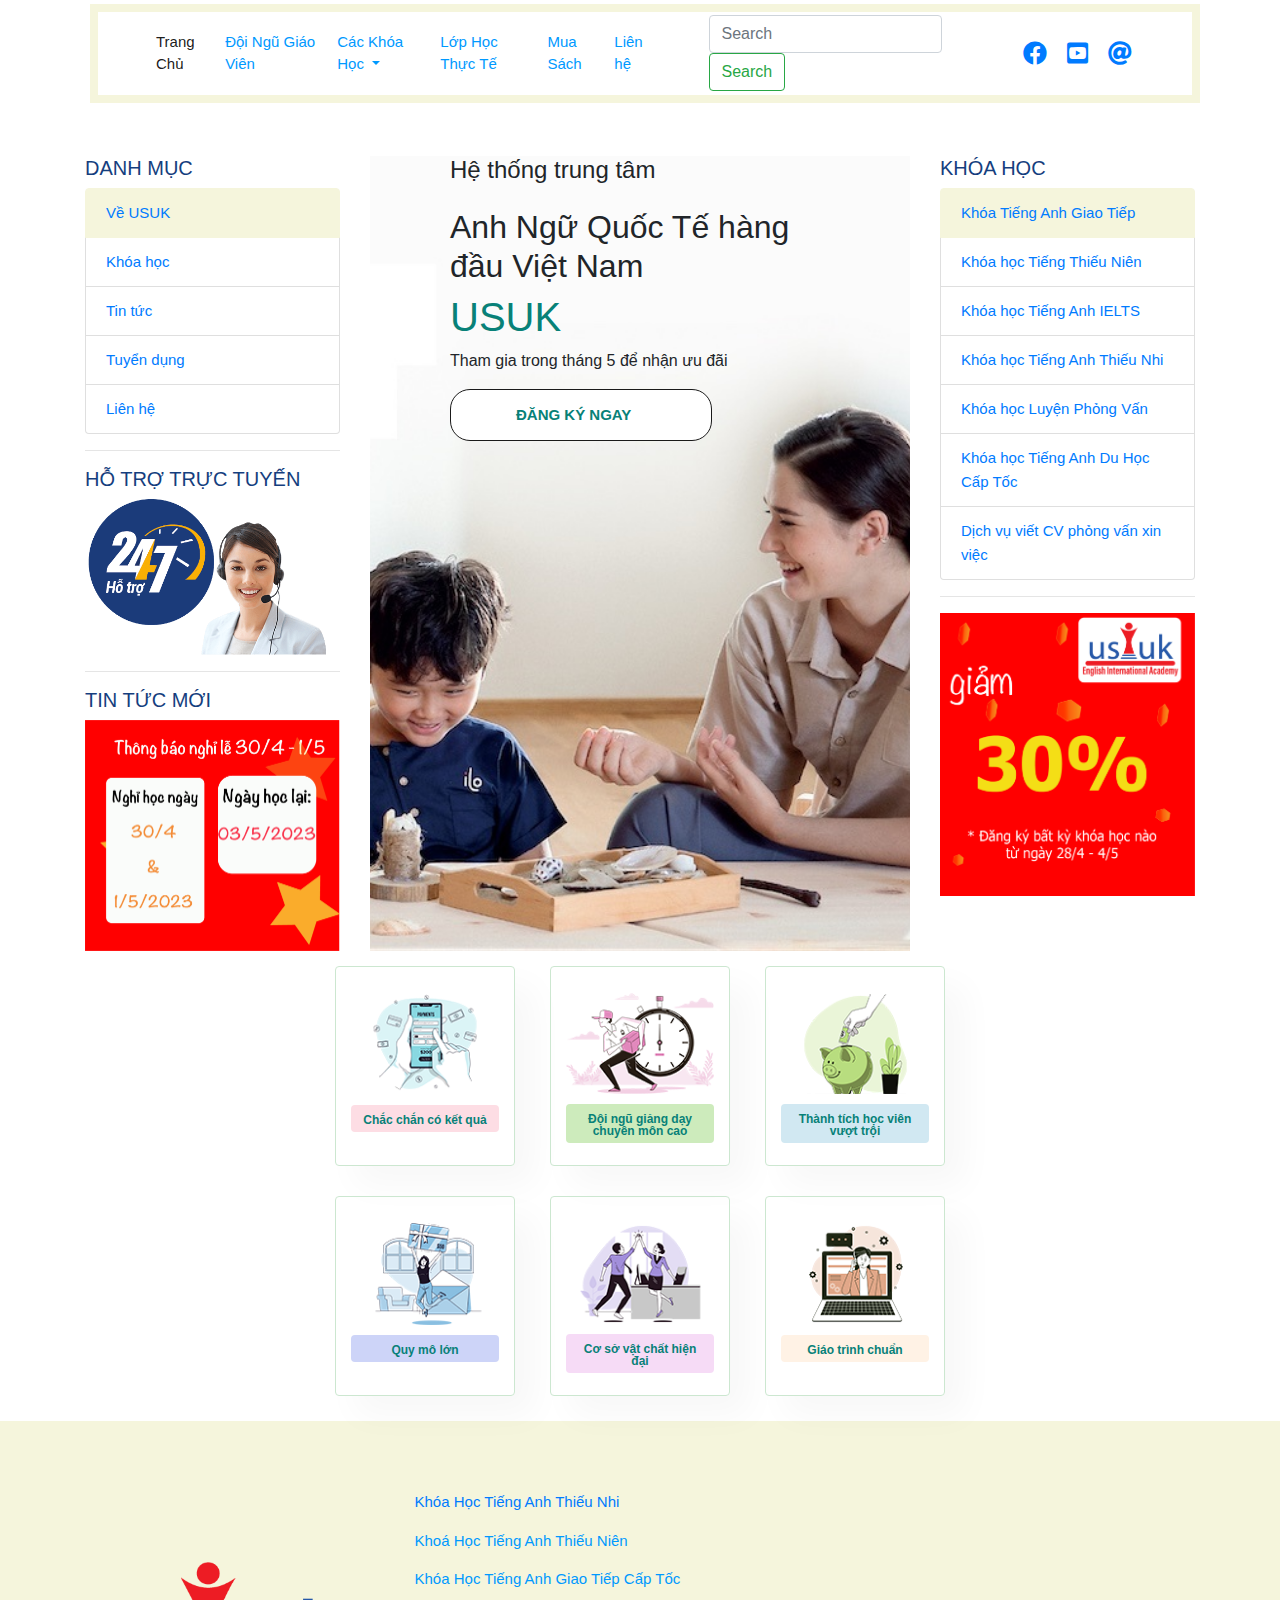
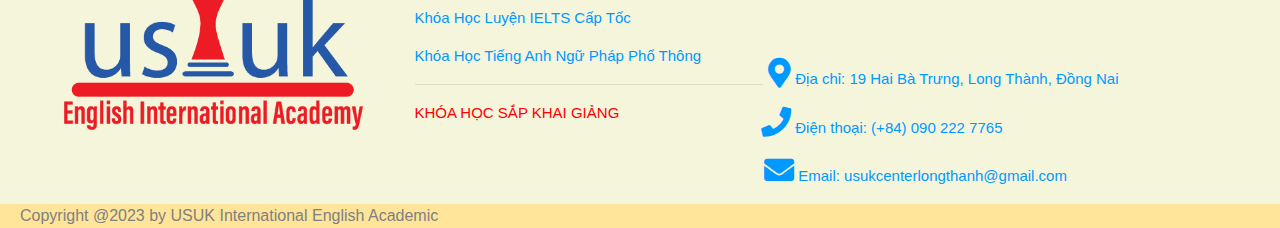
==== commit 15107ddd: "adjusted footer + header" ====
--- a/index.html
+++ b/index.html
@@ -23,7 +23,7 @@
       rel="stylesheet"
       href="https://cdnjs.cloudflare.com/ajax/libs/font-awesome/4.7.0/css/font-awesome.min.css"
     />
-    <link rel="stylesheet" href="styles.css" />
+    <link rel="stylesheet" href="../styles.css" />
     <link
       rel="stylesheet"
       href="https://pro.fontawesome.com/releases/v5.10.0/css/all.css"
@@ -54,12 +54,12 @@
             <div class="collapse navbar-collapse" id="navbarSupportedContent">
               <ul class="navbar-nav mr-auto">
                 <li class="nav-item active">
-                  <a class="nav-link" href="/index.html"
+                  <a class="nav-link" href="../index.html"
                     >Trang Chủ<span class="sr-only">(current)</span></a
                   >
                 </li>
                 <li class="nav-item">
-                  <a class="nav-link" href="#">Đội Ngũ Giáo Viên</a>
+                  <a class="nav-link" href="../thongTinGV.html">Đội Ngũ Giáo Viên</a>
                 </li>
                 <li class="nav-item dropdown">
                   <a
@@ -74,13 +74,13 @@
                     Các Khóa Học
                   </a>
                   <div class="dropdown-menu" aria-labelledby="navbarDropdown">
-                    <a class="dropdown-item" href="#">Tiếng Anh Thiếu Nhi</a>
+                    <a class="dropdown-item" href="../cacKhoaHoc/thieuNhi.html">Tiếng Anh Thiếu Nhi</a>
                     <a class="dropdown-item" href="#">Tiếng Anh Thiếu Niên</a>
                     <a class="dropdown-item" href="#">Tiếng Anh Giao Tiếp</a>
                     <a class="dropdown-item" href="#">Luyện Cấp Tốc IELTS</a>
                     <a class="dropdown-item" href="#">Tiếng Anh Phổ Thông</a>
                     <div class="dropdown-divider"></div>
-                    <a class="dropdown-item" target="_blank" href="/lienHe.html"
+                    <a class="dropdown-item" target="_blank" href="../cacKhoaHoc/khoaHocSapKhaiGiang.html"
                       >KHÓA SẮP KHAI GIẢNG</a
                     >
                   </div>
@@ -92,10 +92,10 @@
                   <a class="nav-link" href="#">Lớp Học Thực Tế</a>
                 </li>
                 <li class="nav-item">
-                  <a class="nav-link" href="/shop.html">Mua Sách</a>
+                  <a class="nav-link" href="../shop.html">Mua Sách</a>
                 </li>
                 <li class="nav-item">
-                  <a class="nav-link" target="_blank" href="/lienHe.html"
+                  <a class="nav-link" target="_blank" href="../lienHe.html"
                     >Liên hệ</a
                   >
                 </li>
@@ -186,33 +186,6 @@
             <p>Tham gia trong tháng 5 để nhận ưu đãi</p>
             <button>ĐĂNG KÝ NGAY</button>
         </section>
-        <section id="feature" class="section-p1">
-          <div class="fe-box">
-              <img src="img/features/f1.png" alt="">
-              <h6>Chắc chắn có kết quả</h6>
-          </div>
-          <div class="fe-box">
-              <img src="img/features/f2.png" alt="">
-              <h6>Đội ngũ giảng dạy chuyên môn cao</h6>
-          </div>
-          <div class="fe-box">
-              <img src="img/features/f3.png" alt="">
-              <h6>Thành tích học viên vượt trội</h6>
-          </div>
-          <div class="fe-box">
-              <img src="img/features/f4.png" alt="">
-              <h6>Quy mô lớn</h6>
-          </div>
-          <div class="fe-box">
-              <img src="img/features/f5.png" alt="">
-              <h6>Cơ sở vật chất hiện đại</h6>
-          </div>
-          <div class="fe-box">
-              <img src="img/features/f6.png" alt="">
-              <h6>Giáo trình chuẩn</h6>
-          </div>
-          
-      </section>
         </div>
         
         <div id="col-right" class="col-sm-3">
@@ -251,6 +224,33 @@
           />
         </div>
       </div>
+      <section id="feature" class="section-p1">
+        <div class="fe-box">
+            <img src="img/features/f1.png" alt="">
+            <h6>Chắc chắn có kết quả</h6>
+        </div>
+        <div class="fe-box">
+            <img src="img/features/f2.png" alt="">
+            <h6>Đội ngũ giảng dạy chuyên môn cao</h6>
+        </div>
+        <div class="fe-box">
+            <img src="img/features/f3.png" alt="">
+            <h6>Thành tích học viên vượt trội</h6>
+        </div>
+        <div class="fe-box">
+            <img src="img/features/f4.png" alt="">
+            <h6>Quy mô lớn</h6>
+        </div>
+        <div class="fe-box">
+            <img src="img/features/f5.png" alt="">
+            <h6>Cơ sở vật chất hiện đại</h6>
+        </div>
+        <div class="fe-box">
+            <img src="img/features/f6.png" alt="">
+            <h6>Giáo trình chuẩn</h6>
+        </div>
+        
+    </section>
       
     </div>
 
@@ -261,37 +261,40 @@
       <footer class="footer">
         <div class="footer_grid">
           <div class="footer_grid-item1">
-              <img src="./images/logousk.png" alt="logo">
-             
+            <img src="../images/logousk.png" alt="logo">
+    
           </div>
           <div class="footer_grid-item2">
-              <p><a href="http://127.0.0.1:5500/DoAnCuoiKyThietKeWebUIT/thieuNhi.html">Khóa Học Tiếng Anh Thiếu Nhi</a></p>
-              <p>Khoá Học Tiếng Anh Thiếu Niên</p>
-              <p>Khóa Học Tiếng Anh Giao Tiếp Cấp Tốc</p>
-              <p>Khóa Học Luyện IELTS Cấp Tốc</p>
-              <p>Khóa Học Tiếng Anh Ngữ Pháp Phổ Thông</p>
-              <hr>
-              <p style="color: red;">KHÓA HỌC SẮP KHAI GIẢNG</p>
+            <p><a href="../cacKhoaHoc/thieuNhi.html">Khóa Học Tiếng Anh Thiếu Nhi</a></p>
+            <p>Khoá Học Tiếng Anh Thiếu Niên</p>
+            <p>Khóa Học Tiếng Anh Giao Tiếp Cấp Tốc</p>
+            <p>Khóa Học Luyện IELTS Cấp Tốc</p>
+            <p>Khóa Học Tiếng Anh Ngữ Pháp Phổ Thông</p>
+            <hr>
+            <a style="color: red;" href="../cacKhoaHoc/khoaHocSapKhaiGiang.html">KHÓA HỌC SẮP KHAI GIẢNG</a>
           </div>
           <div class="footer_grid-item3">
-              <div id="map" style="padding-right: 150px; padding-bottom: 10px;">
-                  <iframe  "um-" src="https://www.google.com/maps/embed?pb=!1m18!1m12!1m3!1d3919.393789991434!2d106.95354599999999!3d10.7811215!2m3!1f0!2f0!3f0!3m2!1i1024!2i768!4f13.1!3m3!1m2!1s0x31751f2ead438e0d%3A0x57b81476e3049d36!2zMTkgSGFpIELDoCBUcsawbmcsIFRULiBMb25nIFRow6BuaCwgTG9uZyBUaMOgbmgsIMSQ4buTbmcgTmFp!5e0!3m2!1sen!2s!4v1665562064018!5m2!1sen!2s" width="100%" height="auto" style="border:0;" allowfullscreen="" loading="lazy" referrerpolicy="no-referrer-when-downgrade"></iframe>
-              </div>
-              <p><i class="fas fa-map-marker-alt" style="font-size: 30px;"></i>
-                  Địa chỉ: 19 Hai Bà Trưng, Long Thành, Đồng Nai</p>
-              <p><i class="fa fa-phone" style="font-size: 30px;"></i>
-                  Điện thoại: (+84) 090 222 7765 </p>
-              <p><i class="fa fa-envelope" style="font-size: 30px; color:#0099ff;"></i>
-                  Email: usukcenterlongthanh@gmail.com</p>
-              
-          </div>
-         
-        </div>
-        <!-- Copyright --> 
-           <!-- Copyright --> 
-           <div class="copyright">
-              <p style="margin-bottom: 0px; color: gray;">Copyright @2023 by USUK International English Academic</p>
+            <div id="map" style="padding-right: 150px; padding-bottom: 10px;">
+              <iframe "um-"
+                src="https://www.google.com/maps/embed?pb=!1m18!1m12!1m3!1d3919.393789991434!2d106.95354599999999!3d10.7811215!2m3!1f0!2f0!3f0!3m2!1i1024!2i768!4f13.1!3m3!1m2!1s0x31751f2ead438e0d%3A0x57b81476e3049d36!2zMTkgSGFpIELDoCBUcsawbmcsIFRULiBMb25nIFRow6BuaCwgTG9uZyBUaMOgbmgsIMSQ4buTbmcgTmFp!5e0!3m2!1sen!2s!4v1665562064018!5m2!1sen!2s"
+                width="100%" height="auto" style="border:0;" allowfullscreen="" loading="lazy"
+                referrerpolicy="no-referrer-when-downgrade"></iframe>
             </div>
+            <p><i class="fas fa-map-marker-alt" style="font-size: 30px;"></i>
+              Địa chỉ: 19 Hai Bà Trưng, Long Thành, Đồng Nai</p>
+            <p style="margin-left: -7px;"><i class="fa fa-phone" style="font-size: 30px;"></i>
+              Điện thoại: (+84) 090 222 7765 </p>
+            <p style="margin-left: -19px;"><i class="fa fa-envelope" style="font-size: 30px; color:#0099ff;"></i>
+              Email: usukcenterlongthanh@gmail.com</p>
+    
+          </div>
+    
+        </div>
+        <!-- Copyright -->
+        <!-- Copyright -->
+        <div class="copyright">
+          <p style="margin-bottom: 0px; color: gray;">Copyright @2023 by USUK International English Academic</p>
+        </div>
       </footer>
 
 
--- a/styles.css
+++ b/styles.css
@@ -61,23 +61,7 @@
   color: #0099ff;
 }
 
-.socialmedia span {
-  display: flex;
-  align-items: center;
-  justify-content: center;
-}
-
-.socialmedia a {
-  display: grid;
-  list-style: none;
-  padding: 10px;
-  position: relative;
-}
-
-.socialmedia i {
-  padding: 0;
-  font-size: 24px;
-}
+
 
 /* form */
 
@@ -195,8 +179,10 @@
   top: 0px;
   margin-bottom: 50px;
   font-size: large;
+  z-index: 999;
   padding-left: 25px;
   padding-right: 15px;
+  background-color: white;
 }
 
 .giaoVien {
@@ -248,6 +234,23 @@
 .socialmedia {
   margin-left: 50px;
   size: 4;
+}
+.socialmedia span {
+  display: flex;
+  align-items: center;
+  justify-content: center;
+}
+
+.socialmedia a {
+  display: grid;
+  list-style: none;
+  padding: 10px;
+  position: relative;
+}
+
+.socialmedia i {
+  padding: 0;
+  font-size: 24px;
 }
 
 .fa {
@@ -400,10 +403,10 @@
 
 #hero {
   background-image: url("img/hero4.jpg");
-  height: 90vh;
+  height: 100%;
   width: 100%;
-  background-size: cover;
-  background-position: top 25% right 0%;
+  background-size:cover;
+  background-position: top 25% right 10%;
   padding: 0 80px;
   display: flex;
   flex-direction: column;
@@ -439,6 +442,7 @@
   flex-wrap: wrap;
   margin-right: 0px;
   margin-left: 0px;
+  padding: 0 250px;
 }
 
 #feature .fe-box {
@@ -492,7 +496,7 @@
 /* footer */
 .footer {
   background-color: beige;
-  height: auto;
+  height:fit-content;
   width: 100%;
   margin-top: 10px;
 }
@@ -502,8 +506,10 @@
   grid-template-columns: auto auto auto;
   padding-top: 50px;
   color: #0099ff;
-  font-size: 20px;
   text-align: left;
+}
+.footer_grid p,a {
+  font-size: 15px;
 }
 
 .footer img {
@@ -518,6 +524,15 @@
   margin: 0px;
   padding-left: 5px;
   text-align: left;
+}
+.footer_grid-item1{
+  display: flex;
+  align-items: center;
+  justify-content: center;
+}
+.footer_grid-item1 img{
+  max-width: 75%;
+  max-height: 75%;
 }
 
 /* copyright */
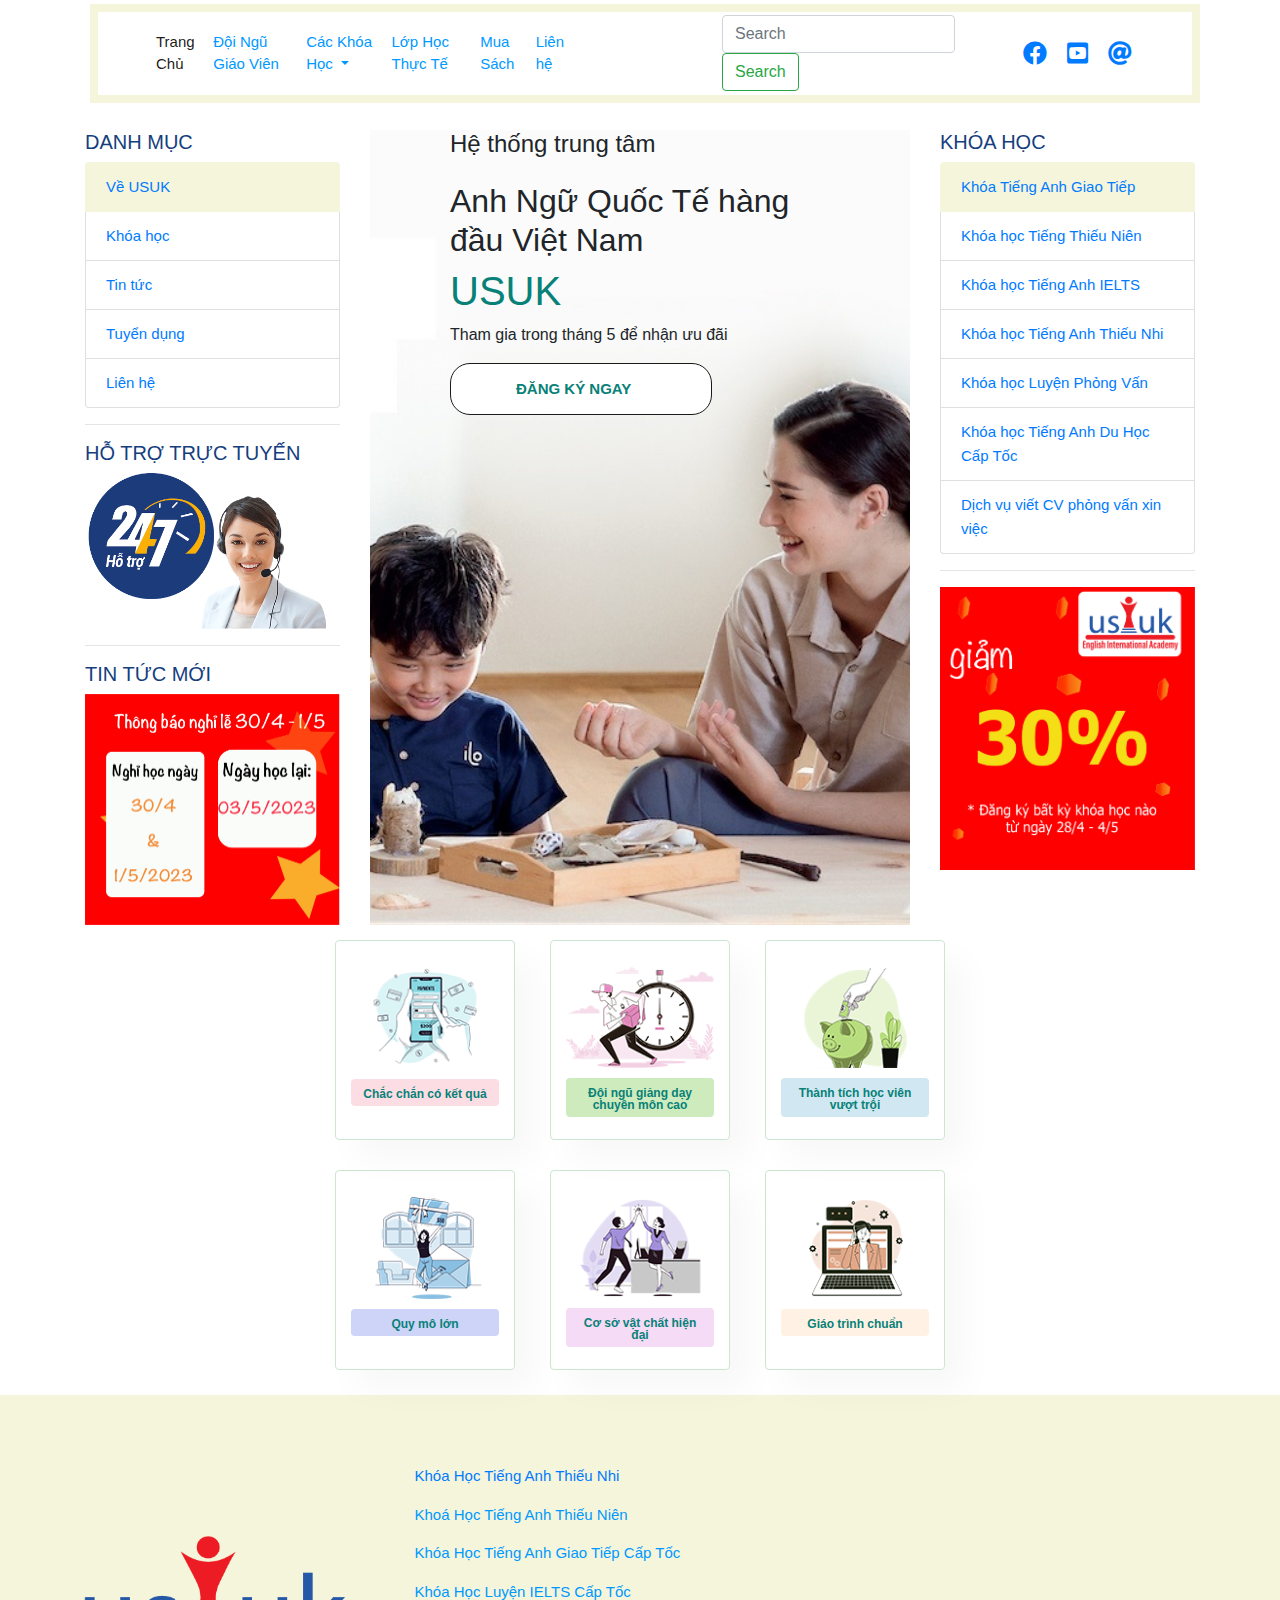
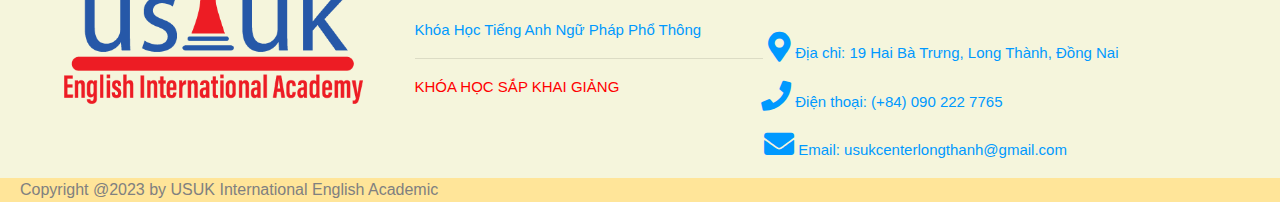
==== commit f52d7e5c: "fix header" ====
--- a/index.html
+++ b/index.html
@@ -30,115 +30,6 @@
     />
   </head>
   <body>
-    <div class="nav">
-      <!-- <div class="col-sm-3"></div> -->
-      <div class="col-sm-12">
-        <!-- Nav tabs -->
-        <!-- <ul class="nav nav-tabs"> -->
-        <nav class="navbar navbar-light" style="border: beige solid 8px">
-          <!-- Navbar content -->
-          <nav class="navbar navbar-expand-lg navbar-light bg-light">
-            <!-- <a class="navbar-brand" href="#">USUK English Center</a> -->
-            <button
-              class="navbar-toggler"
-              type="button"
-              data-toggle="collapse"
-              data-target="#navbarSupportedContent"
-              aria-controls="navbarSupportedContent"
-              aria-expanded="false"
-              aria-label="Toggle navigation"
-            >
-              <span class="navbar-toggler-icon"></span>
-            </button>
-
-            <div class="collapse navbar-collapse" id="navbarSupportedContent">
-              <ul class="navbar-nav mr-auto">
-                <li class="nav-item active">
-                  <a class="nav-link" href="../index.html"
-                    >Trang Chủ<span class="sr-only">(current)</span></a
-                  >
-                </li>
-                <li class="nav-item">
-                  <a class="nav-link" href="../thongTinGV.html">Đội Ngũ Giáo Viên</a>
-                </li>
-                <li class="nav-item dropdown">
-                  <a
-                    class="nav-link dropdown-toggle"
-                    href="#"
-                    id="navbarDropdown"
-                    role="button"
-                    data-toggle="dropdown"
-                    aria-haspopup="true"
-                    aria-expanded="false"
-                  >
-                    Các Khóa Học
-                  </a>
-                  <div class="dropdown-menu" aria-labelledby="navbarDropdown">
-                    <a class="dropdown-item" href="../cacKhoaHoc/thieuNhi.html">Tiếng Anh Thiếu Nhi</a>
-                    <a class="dropdown-item" href="#">Tiếng Anh Thiếu Niên</a>
-                    <a class="dropdown-item" href="#">Tiếng Anh Giao Tiếp</a>
-                    <a class="dropdown-item" href="#">Luyện Cấp Tốc IELTS</a>
-                    <a class="dropdown-item" href="#">Tiếng Anh Phổ Thông</a>
-                    <div class="dropdown-divider"></div>
-                    <a class="dropdown-item" target="_blank" href="../cacKhoaHoc/khoaHocSapKhaiGiang.html"
-                      >KHÓA SẮP KHAI GIẢNG</a
-                    >
-                  </div>
-                </li>
-                <!-- <li class="nav-item">
-                    <a class="nav-link" href="#">Thành Tích HV Đạt Được</a>
-                  </li> -->
-                <li class="nav-item">
-                  <a class="nav-link" href="#">Lớp Học Thực Tế</a>
-                </li>
-                <li class="nav-item">
-                  <a class="nav-link" href="../shop.html">Mua Sách</a>
-                </li>
-                <li class="nav-item">
-                  <a class="nav-link" target="_blank" href="../lienHe.html"
-                    >Liên hệ</a
-                  >
-                </li>
-              </ul>
-              <form class="form-inline my-2 my-lg-0" style="margin-left: 50px">
-                <input
-                  class="form-control mr-sm-2"
-                  type="search"
-                  placeholder="Search"
-                  aria-label="Search"
-                />
-                <button
-                  class="btn btn-outline-success my-2 my-sm-0"
-                  type="submit"
-                >
-                  Search
-                </button>
-              </form>
-
-              <div class="socialmedia">
-                <span style="float: right">
-                  <a
-                    target="_blank"
-                    href="https://www.facebook.com/usukcenterlongthanh"
-                    ><i class="fab fa-facebook"></i
-                  ></a>
-                  <a
-                    target="_blank"
-                    href="https://youtube.com/shorts/Bjj3RxyRH24?feature=share"
-                    ><i class="fab fa-youtube-square"></i
-                  ></a>
-                  <a href="mailto:usukenglishcenter@gmail.com"
-                    ><i class="fas fa-at"></i
-                  ></a>
-                </span>
-              </div>
-            </div>
-          </nav>
-        </nav>
-      </div>
-      <!-- <div class="col-sm-3"></div> -->
-    </div>
-
     <div class="container">
       <div class="row">
         <div id="col-left" class="col-sm-3">
@@ -298,6 +189,8 @@
       </footer>
 
 
+    <script src="header.js">
+    </script>
     <script
       src="https://code.jquery.com/jquery-3.2.1.slim.min.js"
       integrity="sha384-KJ3o2DKtIkvYIK3UENzmM7KCkRr/rE9/Qpg6aAZGJwFDMVNA/GpGFF93hXpG5KkN"
--- a/styles.css
+++ b/styles.css
@@ -493,6 +493,71 @@
   background-color: #fff2e5;
 }
 
+#pagination{
+  text-align: center;
+}
+#pagination a{
+  text-decoration: none;
+  background-color: #088178;
+  padding: 15px 20px;
+  border-radius: 4px;
+  color: #fff;
+  font-weight: 600;
+}
+#pagination a i{
+  font-size: 16px;
+  font-weight: 600;
+}
+#prodetails .single-pro-image{
+  width: 40%;
+  margin-right: 50px;
+}
+.small-img-group{
+  display: flex;
+  justify-content: space-between;
+}
+.small-img-col{
+  flex-basis: 24%;
+  cursor: pointer;
+}
+#prodetails{
+  display: flex;
+  margin-top: 20px;
+}
+#prodetails .single-pro-detail{
+  width: 50%;
+  padding-top: 30px;
+}
+#prodetails .single-pro-detail h4{
+  padding: 40px 0 20px 0;
+}
+#prodetails .single-pro-detail h2{
+  font-size: 26px;
+}
+#prodetails .single-pro-detail select{
+  display: block;
+  padding: 5px 10px;
+  margin-bottom: 10px;
+}
+#prodetails .single-pro-detail input{
+  width: 50px;
+  height: 47px;
+  padding-left: 10px;
+  font-size: 16px;
+  margin-right: 10px;
+}
+#prodetails .single-pro-detail input:focus{
+  outline: none;
+}
+#prodetails .single-pro-detail button{
+  background-color: #088178;
+  color: #fff;
+  cursor: pointer;
+}
+#prodetails .single-pro-detail span{
+  line-height: 25px;
+}
+
 /* footer */
 .footer {
   background-color: beige;
